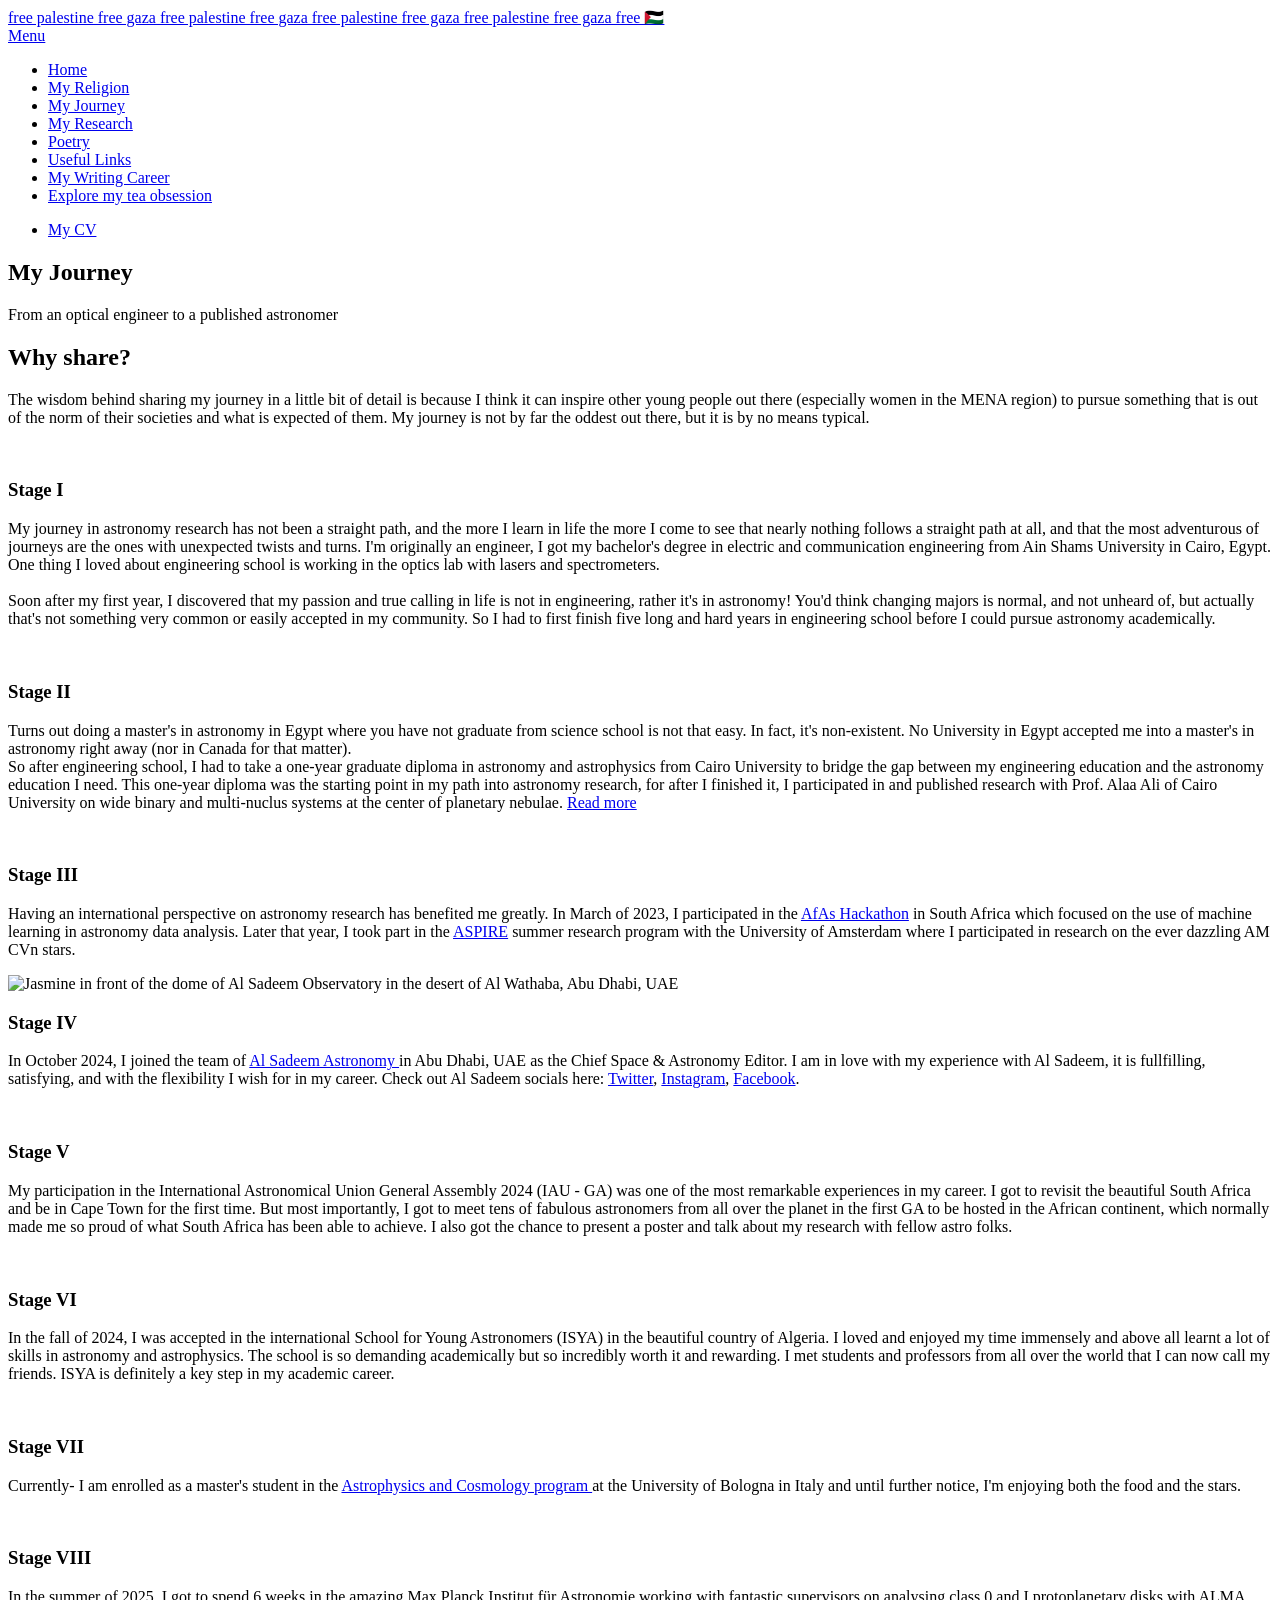
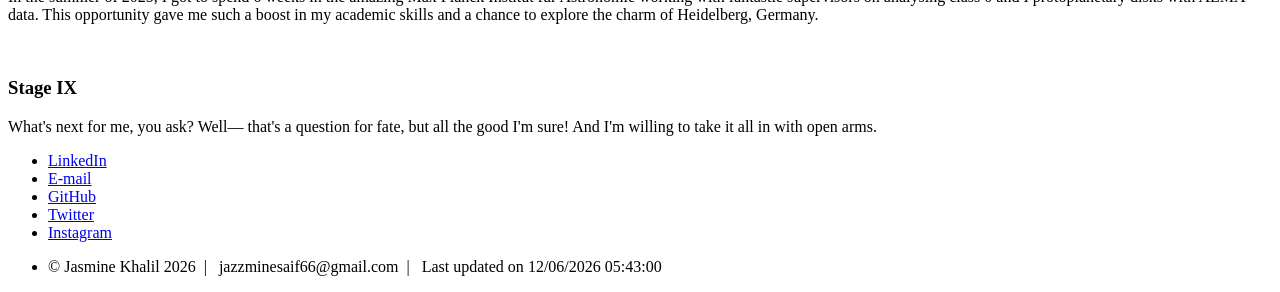
==== My Journey.html @ ddaff88d "changes after mpia + palestine strip" ====
<!DOCTYPE HTML>
<!--
	Forty by HTML5 UP
	html5up.net | @ajlkn
	Free for personal and commercial use under the CCA 3.0 license (html5up.net/license)
-->
<html>
	<head>
		<link rel="apple-touch-icon" sizes="180x180" href="/apple-touch-icon.png">
		<link rel="icon" type="image/png" sizes="32x32" href="/favicon-32x32.png">
		<link rel="icon" type="image/png" sizes="16x16" href="/favicon-16x16.png">
		<link rel="manifest" href="/site.webmanifest">
		<title>My Journey</title>
		<meta charset="utf-8" />
		<meta name="viewport" content="width=device-width, initial-scale=1, user-scalable=no" />
		<link rel="stylesheet" href="assets/css/main.css" />
		<noscript><link rel="stylesheet" href="assets/css/noscript.css" /></noscript>
	</head>
	<body class="is-preload" onload="myFunction()">

		<!-- Wrapper -->
			<div id="wrapper">

				<!-- Header -->
				<!-- Note: The "styleN" class below should match that of the banner element. -->
					<header id="header" class="alt style2">
						<!-- <a href="index.html" class="logo"><strong>Jasmine M. Khalil</strong></a> -->
						<a href="https://youtu.be/pXb-ZQtLdq4?si=iWpgbifwzlg6o0az" class="logo"> <palestine>free palestine 
							free gaza free palestine free gaza free palestine 
							free gaza free palestine free gaza free 🇵🇸</palestine> </a>
						<nav>
							<a href="#menu">Menu</a>
						</nav>
					</header>

				<!-- Menu -->
				<nav id="menu">
					<ul class="links">
						<li><a href="index.html" target="_blank">Home</a></li>
						<li><a href="My Religion.html">My Religion</a></li>
						<li><a href="My Journey.html">My Journey</a></li>
						<li><a href="My Research.html">My Research</a></li>
						<li><a href="Poetry.html">Poetry</a></li>
						<li><a href="Useful Links.html">Useful Links</a></li>
						<li><a href="My Writing Career.html">My Writing Career</a></li>
						<li><a href="https://www.instagram.com/jasminebrew_/#" target="_blank">Explore my tea obsession</a></li>
					</ul>
					<ul class="actions stacked">							
						<li><a href="Jasmine_Khalil_CV_sep25.pdf" class="button fit" target="_blank">My CV</a></li>
					</ul>
				</nav>

				<!-- Banner -->
				<!-- Note: The "styleN" class below should match that of the header element. -->
					<section id="banner" class="is-preload" style="background-image: url('images/lighttrail.jpg')">
						<div class="inner" >							

							<header class="major" >								
								<h1>My Journey</h1>								 
							
							<div class="content">
								<p>From an optical engineer to a published astronomer</p>							
							</div>
						</header>
						
						</div>
					</section>

				<!-- Main -->
					<div id="main">

						<!-- One -->
							<section id="one">
								<div class="inner">
									<header class="major">
										<h2>Why share?</h2>
									</header>
									<p>
										The wisdom behind sharing my journey in a little bit of detail is because I think it can 
										inspire other young people out there (especially women in the MENA region) to pursue 
										something that is out of the norm of their societies and what is expected of them. My 
										journey is not by far the oddest out there, but it is by no means typical.
										<!-- <p dir="rtl">
									الحكمة من وراء مشاركة قصتي هي انها تبعث الامل بالذات في نساء الوطن العربي للسعي وراء
									شغفهم وليس وراء التوقعات المجمعية ومايريده الاهل وتنص عليه التقاليد. قصتي ليست الاصعب ولا الاروع علي الاطلاق ولكنها بالطبع غير تقليدية. 
									</p> -->
									</p>
								</div>
							</section>

						<!-- Two -->
							<section id="two" class="spotlights">
								<section>
									  <a class="image"> 
										<img src="images/optics.jpeg" alt="" data-position="25% 25%" />
									</a>
									<div class="content">
										<div class="inner">
											<header class="major">
												<h3>Stage I</h3>
											</header>
											<p> 
												My journey in astronomy research has not been a straight path, 
										and the more I learn in life the more I come to see that nearly nothing 
										follows a straight path at all, and that the most adventurous of journeys are 
										the ones with unexpected twists and turns.   
										I'm originally an engineer, I got my bachelor's degree in electric and 
										communication engineering from  
										Ain Shams University in Cairo, Egypt. One thing I loved about engineering school
										is working in the optics lab with lasers and spectrometers. 
										<br> <br>
										Soon after my first year, I discovered that my passion and true 
										calling in life is not in engineering, rather it's in astronomy!
										You'd think changing majors is normal, and not unheard of, but actually 
										that's not something very common or easily accepted in my community.
										So I had to first finish five long and hard years in engineering school
										before I could pursue astronomy academically. 
											</p>
											<!--<ul class="actions">
												<li><a href="generic.html" class="button">Learn more</a></li>
											</ul> -->
										</div>
									</div>
								</section>

								<section>
									 <a class="image"> 
										<img src="images/bench.jpeg" alt="" data-position="25% 25%" />
									</a>
									<div class="content">
										<div class="inner">
											<header class="major">
												<h3>Stage II </h3>
											</header>
											<p> 
												Turns out doing a master's in astronomy in Egypt where you have 
												not graduate from science school is not that easy. In fact, it's 
												non-existent. No University in Egypt accepted me into a master's in astronomy right 
												away (nor in Canada for that matter). 
												<br>
												So after engineering school, I had to 
												take a one-year graduate diploma in astronomy and astrophysics from 
												Cairo University to bridge the gap between my engineering education and the astronomy 
												education I need. This one-year diploma was the starting point in my path 
												into astronomy research, for after I finished it, I participated in 
												and published research with Prof. Alaa Ali of Cairo University on 
												wide binary and multi-nuclus systems at the center of planetary nebulae. 
												<a href="My Research.html" target="_blank">Read more</a>
												<br> 												
											</p>
											
										</div>
									</div>
								</section>

								<section>
									  <a  class="image"> 
										<img src="images/afas.jpg" alt="" data-position="25% 25%" />
									</a>
									<div class="content">
										<div class="inner">
											<header class="major">
												<h3>Stage III</h3>
											</header>
											<p>
												Having an international perspective on astronomy research has benefited me greatly. 
												In March of 2023, I participated in the 
												<a href="https://www.africanastronomicalsociety.org/afas-dara-big-data-hackathon/" target="_blank">
													AfAs Hackathon</a>
												 
												 in South Africa which focused on the use of machine learning in astronomy data analysis. 
												 Later that year, I took part in the 
												 <a href="https://aspire.science.uva.nl/" target="_blank">ASPIRE</a>
												  summer research program with the 
												 University of Amsterdam where I participated in research on the ever dazzling AM CVn stars. 
												  
											</p>
											  
										</div>
									</div>
								</section>

								<section>
									  <a class="image"> 
										<img src="images/jasalsadeem.jpg" alt="Jasmine in front of the dome of Al Sadeem Observatory in the desert of Al Wathaba, Abu Dhabi, UAE" data-position="25% 25%" />
									</a>
									<div class="content">
										<div class="inner">
											<header class="major">
												<h3>Stage IV</h3>
											</header>
											<p>
												In October 2024, I joined the team of <a href="https://alsadeemastronomy.ae/our-team/" target="_blank">Al Sadeem Astronomy </a> 
												in Abu Dhabi, UAE as the Chief Space & Astronomy Editor. I am in love with my experience with Al Sadeem,
												it is fullfilling, satisfying, and with the flexibility I wish for in my career. Check out Al Sadeem socials here:
												<a href="https://twitter.com/AlSadeemAstro" target="_blank">Twitter</a>, 
												<a href="https://www.instagram.com/alsadeem.astronomy/?locale=ko-KR" target="_blank">Instagram</a>, 
												<a href="https://www.facebook.com/share/pPjmrjc1FErPFtiy/?mibextid=qi2Omg" target="_blank">Facebook</a>. 
											</p>
											  
										</div>
									</div>
								</section>

								<section>
									<a class="image"> 
									  <img src="images/IAUGA.jpg" alt="" data-position="25% 25%" />
								  </a>
								  <div class="content">
									  <div class="inner">
										  <header class="major">
											  <h3>Stage V</h3>
										  </header>
										  <p>
											  My participation in the International Astronomical Union General Assembly 2024 (IAU - GA)
											  was one of the most remarkable experiences in my career. I got to revisit the beautiful
											  South Africa and be in Cape Town for the first time. But most importantly, I got to meet
											  tens of fabulous astronomers from all over the planet in the first GA to be hosted 
											  in the African continent, which normally made me so proud of what South Africa has been able to achieve.
											  I also got the chance to present a poster and talk about my research with fellow astro folks.
										  </p>
											
									  </div>
								  </div>
							  </section>

							  <section>
								<a class="image"> 
								  <img src="images/ISYA.jpg" alt="" data-position="25% 25%" />
							  </a>
							  <div class="content">
								  <div class="inner">
									  <header class="major">
										  <h3>Stage VI </h3>
									  </header>
									  <p>
										In the fall of 2024, I was accepted in the international School for Young Astronomers (ISYA)
										in the beautiful country of Algeria. I loved and enjoyed my time immensely and above all learnt
										a lot of skills in astronomy and astrophysics. The school is so demanding academically but so 
										incredibly worth it and rewarding. I met students and professors from all over the world that I can now
										call my friends. ISYA is definitely a key step in my academic career.  
									</p>
										
								  </div>
							  </div>
						  </section>

						  <section>
							<a class="image"> 
							  <img src="images/INAF.jpg" alt="" data-position="25% 25%" />
						  </a>
						  <div class="content">
							  <div class="inner">
								  <header class="major">
									  <h3>Stage VII </h3>
								  </header>
								  <p>
									Currently- I am enrolled as a master's student in the 
									<a href="https://corsi.unibo.it/2cycle/Astrophysics/index.html" target="_blank">Astrophysics and Cosmology program </a>  at the 
									University of Bologna in Italy and until further notice, I'm enjoying both the food and the stars. 
								</p>
									
							  </div>
						  </div>
					  </section>

					  <section>
								<a class="image"> 
								  <img src="images/mpia.jpeg" alt="" data-position="25% 25%" />
							 	</a>
							  <div class="content">
								  <div class="inner">
									  <header class="major">
										  <h3>Stage VIII </h3>
									  </header>
									  <p>
										  In the summer of 2025, I got to spend 6 weeks in the amazing Max Planck Institut für 
										  Astronomie working with fantastic supervisors on analysing class 0 and I protoplanetary disks 
										  with ALMA data. This opportunity gave me such a boost in my academic skills and a chance to explore 
										  the charm of Heidelberg, Germany.

							
									  </p>
									  
								  </div>
							  </div>
						  </section>

								<section>
								<a class="image"> 
								  <img src="images/aspiring.jpeg" alt="" data-position="25% 25%" />
							 	</a>
							  <div class="content">
								  <div class="inner">
									  <header class="major">
										  <h3>Stage IX </h3>
									  </header>
									  <p>
										  What's next for me, you ask? Well— that's a question for fate, but all
										  the good I'm sure! And I'm willing to take it all in with open arms.
									  </p>
									  
								  </div>
							  </div>
						  </section>


							</section>

							

						<!-- Three -->
							<!-- <section id="three">
								<div class="inner">
									<header class="major">
										<h2>Massa libero</h2>
									</header>
									<p>Nullam et orci eu lorem consequat tincidunt vivamus et sagittis libero. Mauris aliquet magna magna sed nunc rhoncus pharetra. Pellentesque condimentum sem. In efficitur ligula tate urna. Maecenas laoreet massa vel lacinia pellentesque lorem ipsum dolor. Nullam et orci eu lorem consequat tincidunt. Vivamus et sagittis libero. Mauris aliquet magna magna sed nunc rhoncus amet pharetra et feugiat tempus.</p>
									<ul class="actions">
										<li><a href="generic.html" class="button next">Get Started</a></li>
									</ul>
								</div>
							</section> -->

					</div>

				 
				<!-- Footer -->
				<footer id="footer">
					<div class="inner">
						<ul class="icons">
							<li><a href="https://www.linkedin.com/in/jasmine-saif-astronoywriter910/" class="icon brands alt fa-linkedin-in" target="_blank"><span class="label">LinkedIn</span></a></li>
							<li><a href="mailto:jazzminesaif66@gmail.com" class="icon solid alt fa-envelope" target="_blank"><span class="label">E-mail</span></a></li>
							<li><a href="https://github.com/jasminekhal" class="icon brands alt fa-github" target="_blank"><span class="label">GitHub</span></a></li>
							<li><a href="https://twitter.com/AstroJasmine_" class="icon brands alt fa-twitter" target="_blank"><span class="label">Twitter</span></a></li>
							<li><a href="https://www.instagram.com/jasminebrew_/#" class="icon brands alt fa-instagram" target="_blank"><span class="label">Instagram</span></a></li>																
						</ul>
						<ul class="copyright">
							<li>&copy; Jasmine Khalil <script>document.write(new Date().getFullYear())</script> &nbsp;| &nbsp; jazzminesaif66@gmail.com 
								&nbsp;| &nbsp; Last updated on <span id="demo"></span>
							</li> 
						</ul>
					</div>
				</footer>

			</div>
			

		<!-- Scripts -->
		<script>
			function myFunction() {
			  var x = document.lastModified;
			  document.getElementById("demo").innerHTML = x;
			}
		  </script>
			<script src="assets/js/jquery.min.js"></script>
			<script src="assets/js/jquery.scrolly.min.js"></script>
			<script src="assets/js/jquery.scrollex.min.js"></script>
			<script src="assets/js/browser.min.js"></script>
			<script src="assets/js/breakpoints.min.js"></script>
			<script src="assets/js/util.js"></script>
			<script src="assets/js/main.js"></script>

	</body>
</html>
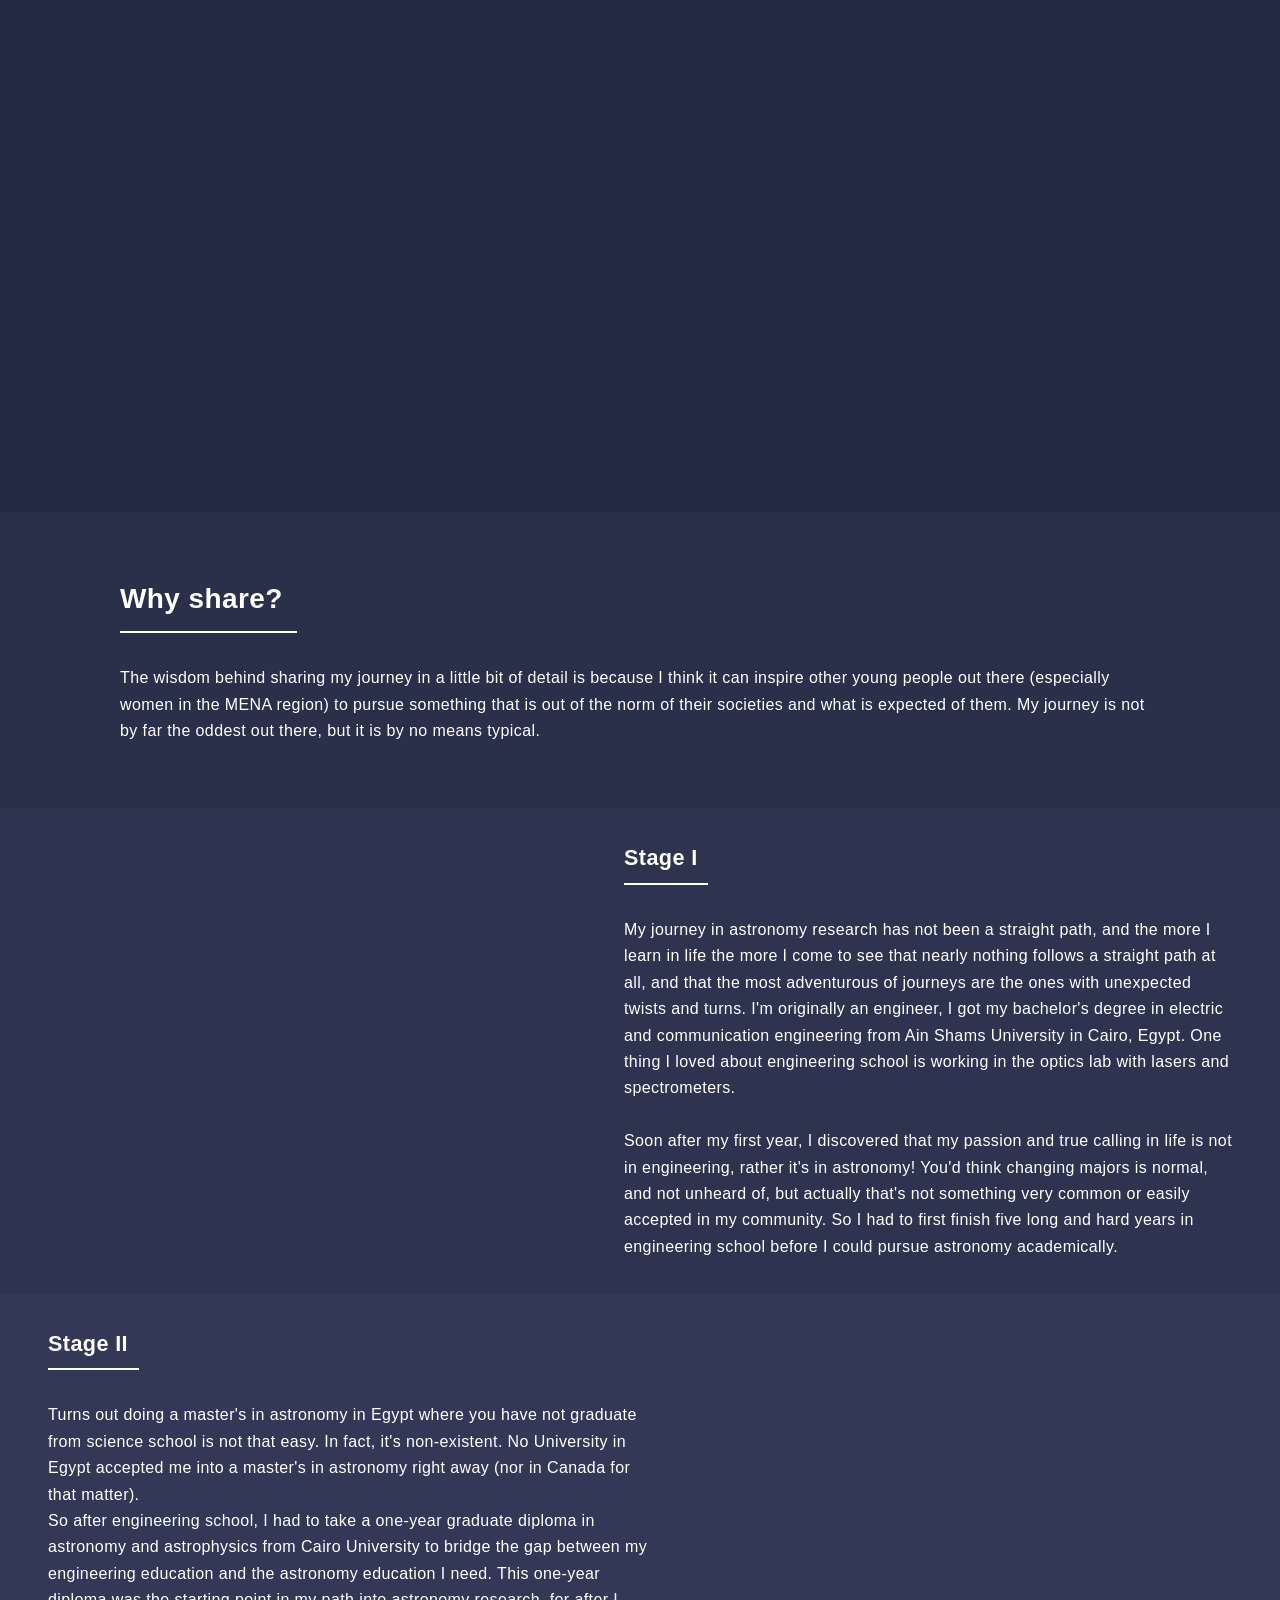
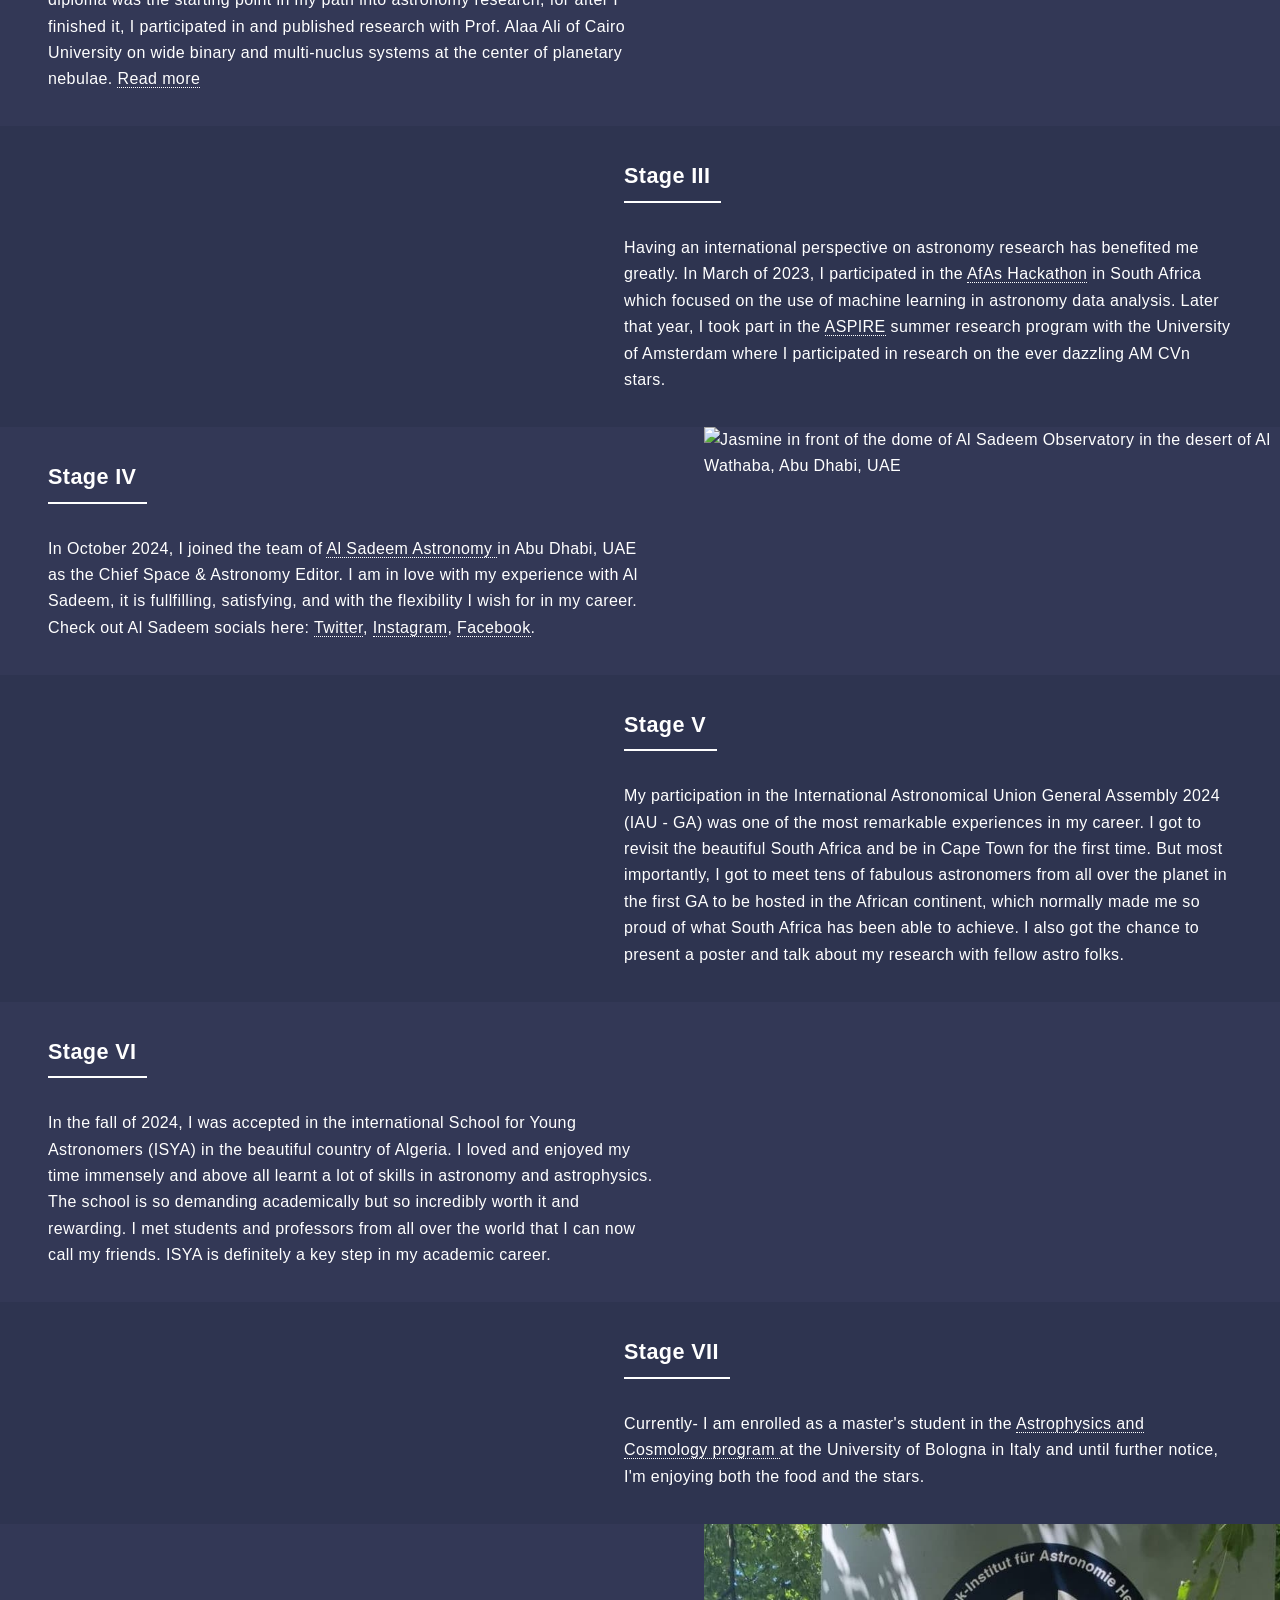
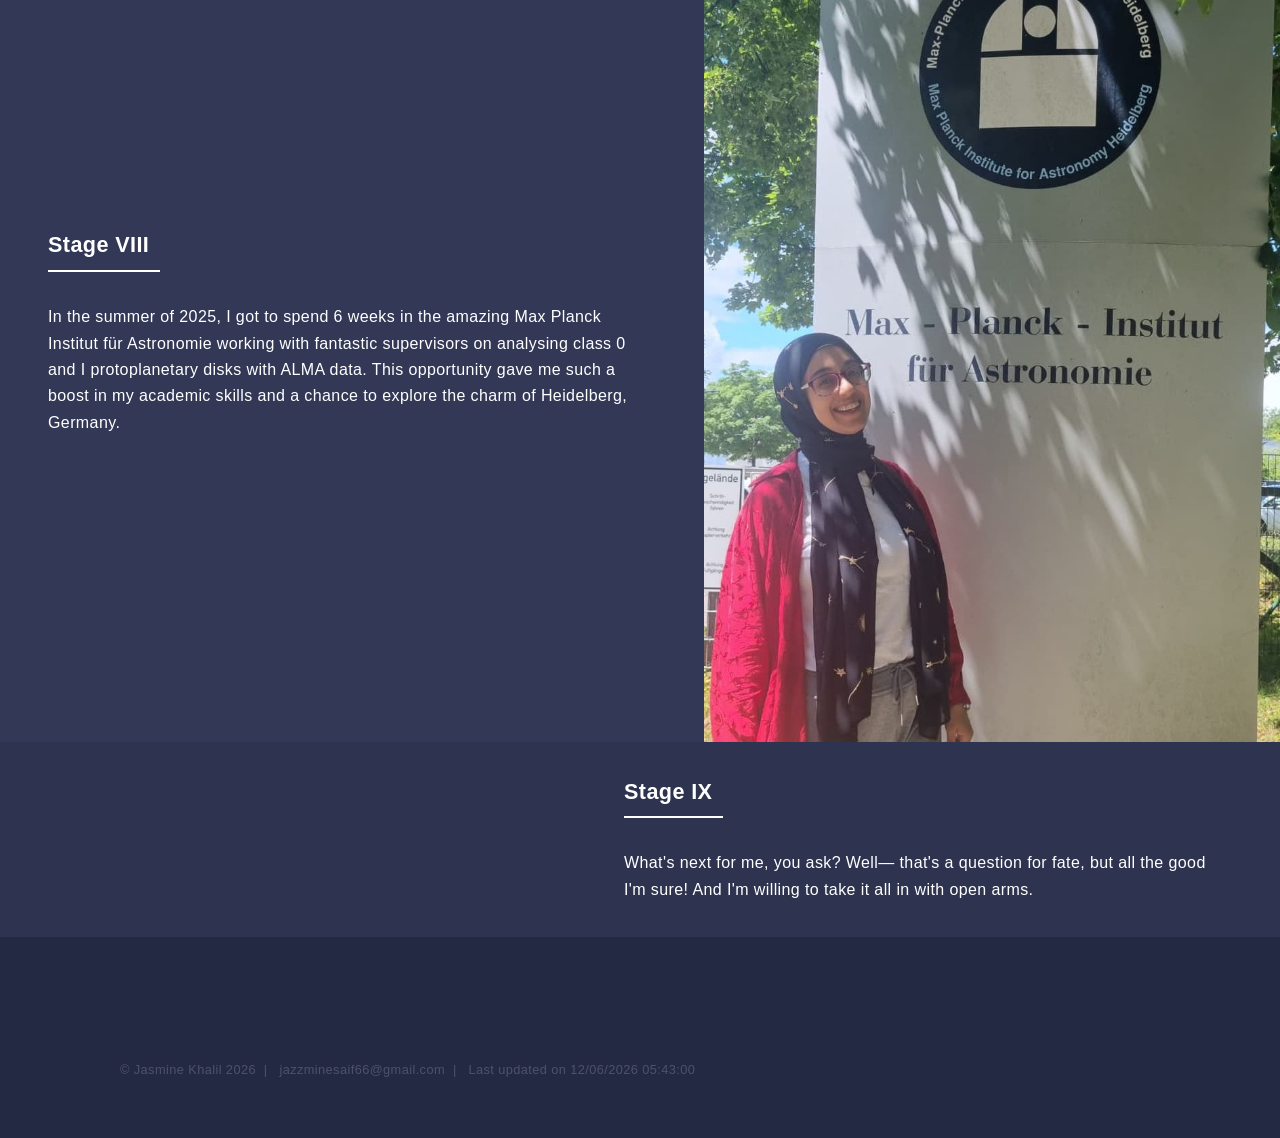
==== commit a47231c2: "Add files via upload updated cv and updated describtion for mpia opportunity + added a4p + removed s" ====
--- a/My Journey.html
+++ b/My Journey.html
@@ -46,7 +46,7 @@
 						<li><a href="https://www.instagram.com/jasminebrew_/#" target="_blank">Explore my tea obsession</a></li>
 					</ul>
 					<ul class="actions stacked">							
-						<li><a href="Jasmine_Khalil_CV_sep25.pdf" class="button fit" target="_blank">My CV</a></li>
+						<li><a href="Jasmine_Khalil_CV_june25.pdf" class="button fit" target="_blank">My CV</a></li>
 					</ul>
 				</nav>
 
--- a/assets/css/main.css
+++ b/assets/css/main.css
@@ -0,0 +1,3969 @@
+@import url(fontawesome-all.min.css);
+@import url("https://fonts.googleapis.com/css?family=Source+Sans+Pro:300,300italic,600,600italic");
+
+/*
+	Forty by HTML5 UP
+	html5up.net | @ajlkn
+	Free for personal and commercial use under the CCA 3.0 license (html5up.net/license)
+*/
+
+html, body, div, span, applet, object,
+iframe, h1, h2, h3, h4, h5, h6, p, blockquote,
+pre, a, abbr, acronym, address, big, cite,
+code, del, dfn, em, img, ins, kbd, q, s, samp,
+small, strike, strong, sub, sup, tt, var, b,
+u, i, center, dl, dt, dd, ol, ul, li, fieldset,
+form, label, legend, table, caption, tbody,
+tfoot, thead, tr, th, td, article, aside,
+canvas, details, embed, figure, figcaption,
+footer, header, hgroup, menu, nav, output, ruby,
+section, summary, time, mark, audio, video {
+	margin: 0;
+	padding: 0;
+	border: 0;
+	font-size: 100%;
+	font: inherit;
+	vertical-align: baseline;}
+
+article, aside, details, figcaption, figure,
+footer, header, hgroup, menu, nav, section {
+	display: block;}
+
+body {
+	line-height: 1;
+}
+
+ol, ul {
+	list-style: none;
+}
+
+blockquote, q {
+	quotes: none;
+}
+
+	blockquote:before, blockquote:after, q:before, q:after {
+		content: '';
+		content: none;
+	}
+
+table {
+	border-collapse: collapse;
+	border-spacing: 0;
+}
+
+body {
+	-webkit-text-size-adjust: none;
+}
+
+mark {
+	background-color: transparent;
+	color: inherit;
+}
+
+input::-moz-focus-inner {
+	border: 0;
+	padding: 0;
+}
+
+input, select, textarea {
+	-moz-appearance: none;
+	-webkit-appearance: none;
+	-ms-appearance: none;
+	appearance: none;
+}
+
+/* Basic */
+
+	@-ms-viewport {
+		width: device-width;
+	}
+
+	body {
+		-ms-overflow-style: scrollbar;
+	}
+
+	@media screen and (max-width: 480px) {
+
+		html, body {
+			min-width: 320px;
+		}
+
+	}
+
+	html {
+		box-sizing: border-box;
+	}
+
+	*, *:before, *:after {
+		box-sizing: inherit;
+	}
+
+	body {
+		background: #242943;
+	}
+
+		body.is-preload *, body.is-preload *:before, body.is-preload *:after {
+			-moz-animation: none !important;
+			-webkit-animation: none !important;
+			-ms-animation: none !important;
+			animation: none !important;
+			-moz-transition: none !important;
+			-webkit-transition: none !important;
+			-ms-transition: none !important;
+			transition: none !important;
+		}
+
+/* Type */
+
+	body, input, select, textarea {
+		color: #ffffff;
+		font-family: "Source Sans Pro", Helvetica, sans-serif;
+		font-size: 17pt;
+		font-weight: 300;
+		letter-spacing: 0.025em;
+		line-height: 1.65;
+	}
+
+		@media screen and (max-width: 1680px) {
+
+			body, input, select, textarea {
+				font-size: 14pt;
+			}
+
+		}
+
+		@media screen and (max-width: 1280px) {
+
+			body, input, select, textarea {
+				font-size: 12pt;
+			}
+
+		}
+
+		@media screen and (max-width: 360px) {
+
+			body, input, select, textarea {
+				font-size: 11pt;
+			}
+
+		}
+
+	a {
+		-moz-transition: color 0.2s ease-in-out, border-bottom-color 0.2s ease-in-out;
+		-webkit-transition: color 0.2s ease-in-out, border-bottom-color 0.2s ease-in-out;
+		-ms-transition: color 0.2s ease-in-out, border-bottom-color 0.2s ease-in-out;
+		transition: color 0.2s ease-in-out, border-bottom-color 0.2s ease-in-out;
+		border-bottom: dotted 1px;
+		color: inherit;
+		text-decoration: none;
+	}
+
+		a:hover {
+			border-bottom-color: transparent;
+			color: #9bf1ff !important;
+		}
+
+		a:active {
+			color: #53e3fb !important;
+		}
+
+	strong, b {
+		color: #ffffff;
+		font-weight: 600;
+	}
+
+	em, i {
+		font-style: italic;
+	}
+
+	p {
+		margin: 0 0 2em 0;
+	}
+
+	h1, h2, h3, h4, h5, h6 {
+		color: #ffffff;
+		font-weight: 600;
+		line-height: 1.65;
+		margin: 0 0 1em 0;
+	}
+
+		h1 a, h2 a, h3 a, h4 a, h5 a, h6 a {
+			color: inherit;
+			border-bottom: 0;
+		}
+
+	h1 {
+		font-size: 2.5em;
+	}
+
+	h2 {
+		font-size: 1.75em;
+	}
+
+	h3 {
+		font-size: 1.35em;
+	}
+
+	h4 {
+		font-size: 1.1em;
+	}
+
+	h5 {
+		font-size: 0.9em;
+	}
+
+	h6 {
+		font-size: 0.7em;
+	}
+
+	@media screen and (max-width: 736px) {
+
+		h1 {
+			font-size: 2em;
+		}
+
+		h2 {
+			font-size: 1.5em;
+		}
+
+		h3 {
+			font-size: 1.25em;
+		}
+
+	}
+
+	sub {
+		font-size: 0.8em;
+		position: relative;
+		top: 0.5em;
+	}
+
+	sup {
+		font-size: 0.8em;
+		position: relative;
+		top: -0.5em;
+	}
+
+	blockquote {
+		border-left: solid 4px rgba(212, 212, 255, 0.1);
+		font-style: italic;
+		margin: 0 0 2em 0;
+		padding: 0.5em 0 0.5em 2em;
+	}
+
+	code {
+		background: rgba(212, 212, 255, 0.035);
+		font-family: "Courier New", monospace;
+		font-size: 0.9em;
+		margin: 0 0.25em;
+		padding: 0.25em 0.65em;
+	}
+
+	pre {
+		-webkit-overflow-scrolling: touch;
+		font-family: "Courier New", monospace;
+		font-size: 0.9em;
+		margin: 0 0 2em 0;
+	}
+
+		pre code {
+			display: block;
+			line-height: 1.75;
+			padding: 1em 1.5em;
+			overflow-x: auto;
+		}
+
+	hr {
+		border: 0;
+		border-bottom: solid 1px rgba(212, 212, 255, 0.1);
+		margin: 2em 0;
+	}
+
+		hr.major {
+			margin: 3em 0;
+		}
+
+	.align-left {
+		text-align: left;
+	}
+
+	.align-center {
+		text-align: center;
+	}
+
+	.align-right {
+		text-align: right;
+	}
+
+/* Row */
+
+	.row {
+		display: flex;
+		flex-wrap: wrap;
+		box-sizing: border-box;
+		align-items: stretch;
+	}
+
+		.row > * {
+			box-sizing: border-box;
+		}
+
+		.row.gtr-uniform > * > :last-child {
+			margin-bottom: 0;
+		}
+
+		.row.aln-left {
+			justify-content: flex-start;
+		}
+
+		.row.aln-center {
+			justify-content: center;
+		}
+
+		.row.aln-right {
+			justify-content: flex-end;
+		}
+
+		.row.aln-top {
+			align-items: flex-start;
+		}
+
+		.row.aln-middle {
+			align-items: center;
+		}
+
+		.row.aln-bottom {
+			align-items: flex-end;
+		}
+
+		.row > .imp {
+			order: -1;
+		}
+
+		.row > .col-1 {
+			width: 8.33333%;
+		}
+
+		.row > .off-1 {
+			margin-left: 8.33333%;
+		}
+
+		.row > .col-2 {
+			width: 16.66667%;
+		}
+
+		.row > .off-2 {
+			margin-left: 16.66667%;
+		}
+
+		.row > .col-3 {
+			width: 25%;
+		}
+
+		.row > .off-3 {
+			margin-left: 25%;
+		}
+
+		.row > .col-4 {
+			width: 33.33333%;
+		}
+
+		.row > .off-4 {
+			margin-left: 33.33333%;
+		}
+
+		.row > .col-5 {
+			width: 41.66667%;
+		}
+
+		.row > .off-5 {
+			margin-left: 41.66667%;
+		}
+
+		.row > .col-6 {
+			width: 50%;
+		}
+
+		.row > .off-6 {
+			margin-left: 50%;
+		}
+
+		.row > .col-7 {
+			width: 58.33333%;
+		}
+
+		.row > .off-7 {
+			margin-left: 58.33333%;
+		}
+
+		.row > .col-8 {
+			width: 66.66667%;
+		}
+
+		.row > .off-8 {
+			margin-left: 66.66667%;
+		}
+
+		.row > .col-9 {
+			width: 75%;
+		}
+
+		.row > .off-9 {
+			margin-left: 75%;
+		}
+
+		.row > .col-10 {
+			width: 83.33333%;
+		}
+
+		.row > .off-10 {
+			margin-left: 83.33333%;
+		}
+
+		.row > .col-11 {
+			width: 91.66667%;
+		}
+
+		.row > .off-11 {
+			margin-left: 91.66667%;
+		}
+
+		.row > .col-12 {
+			width: 100%;
+		}
+
+		.row > .off-12 {
+			margin-left: 100%;
+		}
+
+		.row.gtr-0 {
+			margin-top: 0;
+			margin-left: 0em;
+		}
+
+			.row.gtr-0 > * {
+				padding: 0 0 0 0em;
+			}
+
+			.row.gtr-0.gtr-uniform {
+				margin-top: 0em;
+			}
+
+				.row.gtr-0.gtr-uniform > * {
+					padding-top: 0em;
+				}
+
+		.row.gtr-25 {
+			margin-top: 0;
+			margin-left: -0.5em;
+		}
+
+			.row.gtr-25 > * {
+				padding: 0 0 0 0.5em;
+			}
+
+			.row.gtr-25.gtr-uniform {
+				margin-top: -0.5em;
+			}
+
+				.row.gtr-25.gtr-uniform > * {
+					padding-top: 0.5em;
+				}
+
+		.row.gtr-50 {
+			margin-top: 0;
+			margin-left: -1em;
+		}
+
+			.row.gtr-50 > * {
+				padding: 0 0 0 1em;
+			}
+
+			.row.gtr-50.gtr-uniform {
+				margin-top: -1em;
+			}
+
+				.row.gtr-50.gtr-uniform > * {
+					padding-top: 1em;
+				}
+
+		.row {
+			margin-top: 0;
+			margin-left: -2em;
+		}
+
+			.row > * {
+				padding: 0 0 0 2em;
+			}
+
+			.row.gtr-uniform {
+				margin-top: -2em;
+			}
+
+				.row.gtr-uniform > * {
+					padding-top: 2em;
+				}
+
+		.row.gtr-150 {
+			margin-top: 0;
+			margin-left: -3em;
+		}
+
+			.row.gtr-150 > * {
+				padding: 0 0 0 3em;
+			}
+
+			.row.gtr-150.gtr-uniform {
+				margin-top: -3em;
+			}
+
+				.row.gtr-150.gtr-uniform > * {
+					padding-top: 3em;
+				}
+
+		.row.gtr-200 {
+			margin-top: 0;
+			margin-left: -4em;
+		}
+
+			.row.gtr-200 > * {
+				padding: 0 0 0 4em;
+			}
+
+			.row.gtr-200.gtr-uniform {
+				margin-top: -4em;
+			}
+
+				.row.gtr-200.gtr-uniform > * {
+					padding-top: 4em;
+				}
+
+		@media screen and (max-width: 1680px) {
+
+			.row {
+				display: flex;
+				flex-wrap: wrap;
+				box-sizing: border-box;
+				align-items: stretch;
+			}
+
+				.row > * {
+					box-sizing: border-box;
+				}
+
+				.row.gtr-uniform > * > :last-child {
+					margin-bottom: 0;
+				}
+
+				.row.aln-left {
+					justify-content: flex-start;
+				}
+
+				.row.aln-center {
+					justify-content: center;
+				}
+
+				.row.aln-right {
+					justify-content: flex-end;
+				}
+
+				.row.aln-top {
+					align-items: flex-start;
+				}
+
+				.row.aln-middle {
+					align-items: center;
+				}
+
+				.row.aln-bottom {
+					align-items: flex-end;
+				}
+
+				.row > .imp-xlarge {
+					order: -1;
+				}
+
+				.row > .col-1-xlarge {
+					width: 8.33333%;
+				}
+
+				.row > .off-1-xlarge {
+					margin-left: 8.33333%;
+				}
+
+				.row > .col-2-xlarge {
+					width: 16.66667%;
+				}
+
+				.row > .off-2-xlarge {
+					margin-left: 16.66667%;
+				}
+
+				.row > .col-3-xlarge {
+					width: 25%;
+				}
+
+				.row > .off-3-xlarge {
+					margin-left: 25%;
+				}
+
+				.row > .col-4-xlarge {
+					width: 33.33333%;
+				}
+
+				.row > .off-4-xlarge {
+					margin-left: 33.33333%;
+				}
+
+				.row > .col-5-xlarge {
+					width: 41.66667%;
+				}
+
+				.row > .off-5-xlarge {
+					margin-left: 41.66667%;
+				}
+
+				.row > .col-6-xlarge {
+					width: 50%;
+				}
+
+				.row > .off-6-xlarge {
+					margin-left: 50%;
+				}
+
+				.row > .col-7-xlarge {
+					width: 58.33333%;
+				}
+
+				.row > .off-7-xlarge {
+					margin-left: 58.33333%;
+				}
+
+				.row > .col-8-xlarge {
+					width: 66.66667%;
+				}
+
+				.row > .off-8-xlarge {
+					margin-left: 66.66667%;
+				}
+
+				.row > .col-9-xlarge {
+					width: 75%;
+				}
+
+				.row > .off-9-xlarge {
+					margin-left: 75%;
+				}
+
+				.row > .col-10-xlarge {
+					width: 83.33333%;
+				}
+
+				.row > .off-10-xlarge {
+					margin-left: 83.33333%;
+				}
+
+				.row > .col-11-xlarge {
+					width: 91.66667%;
+				}
+
+				.row > .off-11-xlarge {
+					margin-left: 91.66667%;
+				}
+
+				.row > .col-12-xlarge {
+					width: 100%;
+				}
+
+				.row > .off-12-xlarge {
+					margin-left: 100%;
+				}
+
+				.row.gtr-0 {
+					margin-top: 0;
+					margin-left: 0em;
+				}
+
+					.row.gtr-0 > * {
+						padding: 0 0 0 0em;
+					}
+
+					.row.gtr-0.gtr-uniform {
+						margin-top: 0em;
+					}
+
+						.row.gtr-0.gtr-uniform > * {
+							padding-top: 0em;
+						}
+
+				.row.gtr-25 {
+					margin-top: 0;
+					margin-left: -0.5em;
+				}
+
+					.row.gtr-25 > * {
+						padding: 0 0 0 0.5em;
+					}
+
+					.row.gtr-25.gtr-uniform {
+						margin-top: -0.5em;
+					}
+
+						.row.gtr-25.gtr-uniform > * {
+							padding-top: 0.5em;
+						}
+
+				.row.gtr-50 {
+					margin-top: 0;
+					margin-left: -1em;
+				}
+
+					.row.gtr-50 > * {
+						padding: 0 0 0 1em;
+					}
+
+					.row.gtr-50.gtr-uniform {
+						margin-top: -1em;
+					}
+
+						.row.gtr-50.gtr-uniform > * {
+							padding-top: 1em;
+						}
+
+				.row {
+					margin-top: 0;
+					margin-left: -2em;
+				}
+
+					.row > * {
+						padding: 0 0 0 2em;
+					}
+
+					.row.gtr-uniform {
+						margin-top: -2em;
+					}
+
+						.row.gtr-uniform > * {
+							padding-top: 2em;
+						}
+
+				.row.gtr-150 {
+					margin-top: 0;
+					margin-left: -3em;
+				}
+
+					.row.gtr-150 > * {
+						padding: 0 0 0 3em;
+					}
+
+					.row.gtr-150.gtr-uniform {
+						margin-top: -3em;
+					}
+
+						.row.gtr-150.gtr-uniform > * {
+							padding-top: 3em;
+						}
+
+				.row.gtr-200 {
+					margin-top: 0;
+					margin-left: -4em;
+				}
+
+					.row.gtr-200 > * {
+						padding: 0 0 0 4em;
+					}
+
+					.row.gtr-200.gtr-uniform {
+						margin-top: -4em;
+					}
+
+						.row.gtr-200.gtr-uniform > * {
+							padding-top: 4em;
+						}
+
+		}
+
+		@media screen and (max-width: 1280px) {
+
+			.row {
+				display: flex;
+				flex-wrap: wrap;
+				box-sizing: border-box;
+				align-items: stretch;
+			}
+
+				.row > * {
+					box-sizing: border-box;
+				}
+
+				.row.gtr-uniform > * > :last-child {
+					margin-bottom: 0;
+				}
+
+				.row.aln-left {
+					justify-content: flex-start;
+				}
+
+				.row.aln-center {
+					justify-content: center;
+				}
+
+				.row.aln-right {
+					justify-content: flex-end;
+				}
+
+				.row.aln-top {
+					align-items: flex-start;
+				}
+
+				.row.aln-middle {
+					align-items: center;
+				}
+
+				.row.aln-bottom {
+					align-items: flex-end;
+				}
+
+				.row > .imp-large {
+					order: -1;
+				}
+
+				.row > .col-1-large {
+					width: 8.33333%;
+				}
+
+				.row > .off-1-large {
+					margin-left: 8.33333%;
+				}
+
+				.row > .col-2-large {
+					width: 16.66667%;
+				}
+
+				.row > .off-2-large {
+					margin-left: 16.66667%;
+				}
+
+				.row > .col-3-large {
+					width: 25%;
+				}
+
+				.row > .off-3-large {
+					margin-left: 25%;
+				}
+
+				.row > .col-4-large {
+					width: 33.33333%;
+				}
+
+				.row > .off-4-large {
+					margin-left: 33.33333%;
+				}
+
+				.row > .col-5-large {
+					width: 41.66667%;
+				}
+
+				.row > .off-5-large {
+					margin-left: 41.66667%;
+				}
+
+				.row > .col-6-large {
+					width: 50%;
+				}
+
+				.row > .off-6-large {
+					margin-left: 50%;
+				}
+
+				.row > .col-7-large {
+					width: 58.33333%;
+				}
+
+				.row > .off-7-large {
+					margin-left: 58.33333%;
+				}
+
+				.row > .col-8-large {
+					width: 66.66667%;
+				}
+
+				.row > .off-8-large {
+					margin-left: 66.66667%;
+				}
+
+				.row > .col-9-large {
+					width: 75%;
+				}
+
+				.row > .off-9-large {
+					margin-left: 75%;
+				}
+
+				.row > .col-10-large {
+					width: 83.33333%;
+				}
+
+				.row > .off-10-large {
+					margin-left: 83.33333%;
+				}
+
+				.row > .col-11-large {
+					width: 91.66667%;
+				}
+
+				.row > .off-11-large {
+					margin-left: 91.66667%;
+				}
+
+				.row > .col-12-large {
+					width: 100%;
+				}
+
+				.row > .off-12-large {
+					margin-left: 100%;
+				}
+
+				.row.gtr-0 {
+					margin-top: 0;
+					margin-left: 0em;
+				}
+
+					.row.gtr-0 > * {
+						padding: 0 0 0 0em;
+					}
+
+					.row.gtr-0.gtr-uniform {
+						margin-top: 0em;
+					}
+
+						.row.gtr-0.gtr-uniform > * {
+							padding-top: 0em;
+						}
+
+				.row.gtr-25 {
+					margin-top: 0;
+					margin-left: -0.375em;
+				}
+
+					.row.gtr-25 > * {
+						padding: 0 0 0 0.375em;
+					}
+
+					.row.gtr-25.gtr-uniform {
+						margin-top: -0.375em;
+					}
+
+						.row.gtr-25.gtr-uniform > * {
+							padding-top: 0.375em;
+						}
+
+				.row.gtr-50 {
+					margin-top: 0;
+					margin-left: -0.75em;
+				}
+
+					.row.gtr-50 > * {
+						padding: 0 0 0 0.75em;
+					}
+
+					.row.gtr-50.gtr-uniform {
+						margin-top: -0.75em;
+					}
+
+						.row.gtr-50.gtr-uniform > * {
+							padding-top: 0.75em;
+						}
+
+				.row {
+					margin-top: 0;
+					margin-left: -1.5em;
+				}
+
+					.row > * {
+						padding: 0 0 0 1.5em;
+					}
+
+					.row.gtr-uniform {
+						margin-top: -1.5em;
+					}
+
+						.row.gtr-uniform > * {
+							padding-top: 1.5em;
+						}
+
+				.row.gtr-150 {
+					margin-top: 0;
+					margin-left: -2.25em;
+				}
+
+					.row.gtr-150 > * {
+						padding: 0 0 0 2.25em;
+					}
+
+					.row.gtr-150.gtr-uniform {
+						margin-top: -2.25em;
+					}
+
+						.row.gtr-150.gtr-uniform > * {
+							padding-top: 2.25em;
+						}
+
+				.row.gtr-200 {
+					margin-top: 0;
+					margin-left: -3em;
+				}
+
+					.row.gtr-200 > * {
+						padding: 0 0 0 3em;
+					}
+
+					.row.gtr-200.gtr-uniform {
+						margin-top: -3em;
+					}
+
+						.row.gtr-200.gtr-uniform > * {
+							padding-top: 3em;
+						}
+
+		}
+
+		@media screen and (max-width: 980px) {
+
+			.row {
+				display: flex;
+				flex-wrap: wrap;
+				box-sizing: border-box;
+				align-items: stretch;
+			}
+
+				.row > * {
+					box-sizing: border-box;
+				}
+
+				.row.gtr-uniform > * > :last-child {
+					margin-bottom: 0;
+				}
+
+				.row.aln-left {
+					justify-content: flex-start;
+				}
+
+				.row.aln-center {
+					justify-content: center;
+				}
+
+				.row.aln-right {
+					justify-content: flex-end;
+				}
+
+				.row.aln-top {
+					align-items: flex-start;
+				}
+
+				.row.aln-middle {
+					align-items: center;
+				}
+
+				.row.aln-bottom {
+					align-items: flex-end;
+				}
+
+				.row > .imp-medium {
+					order: -1;
+				}
+
+				.row > .col-1-medium {
+					width: 8.33333%;
+				}
+
+				.row > .off-1-medium {
+					margin-left: 8.33333%;
+				}
+
+				.row > .col-2-medium {
+					width: 16.66667%;
+				}
+
+				.row > .off-2-medium {
+					margin-left: 16.66667%;
+				}
+
+				.row > .col-3-medium {
+					width: 25%;
+				}
+
+				.row > .off-3-medium {
+					margin-left: 25%;
+				}
+
+				.row > .col-4-medium {
+					width: 33.33333%;
+				}
+
+				.row > .off-4-medium {
+					margin-left: 33.33333%;
+				}
+
+				.row > .col-5-medium {
+					width: 41.66667%;
+				}
+
+				.row > .off-5-medium {
+					margin-left: 41.66667%;
+				}
+
+				.row > .col-6-medium {
+					width: 50%;
+				}
+
+				.row > .off-6-medium {
+					margin-left: 50%;
+				}
+
+				.row > .col-7-medium {
+					width: 58.33333%;
+				}
+
+				.row > .off-7-medium {
+					margin-left: 58.33333%;
+				}
+
+				.row > .col-8-medium {
+					width: 66.66667%;
+				}
+
+				.row > .off-8-medium {
+					margin-left: 66.66667%;
+				}
+
+				.row > .col-9-medium {
+					width: 75%;
+				}
+
+				.row > .off-9-medium {
+					margin-left: 75%;
+				}
+
+				.row > .col-10-medium {
+					width: 83.33333%;
+				}
+
+				.row > .off-10-medium {
+					margin-left: 83.33333%;
+				}
+
+				.row > .col-11-medium {
+					width: 91.66667%;
+				}
+
+				.row > .off-11-medium {
+					margin-left: 91.66667%;
+				}
+
+				.row > .col-12-medium {
+					width: 100%;
+				}
+
+				.row > .off-12-medium {
+					margin-left: 100%;
+				}
+
+				.row.gtr-0 {
+					margin-top: 0;
+					margin-left: 0em;
+				}
+
+					.row.gtr-0 > * {
+						padding: 0 0 0 0em;
+					}
+
+					.row.gtr-0.gtr-uniform {
+						margin-top: 0em;
+					}
+
+						.row.gtr-0.gtr-uniform > * {
+							padding-top: 0em;
+						}
+
+				.row.gtr-25 {
+					margin-top: 0;
+					margin-left: -0.375em;
+				}
+
+					.row.gtr-25 > * {
+						padding: 0 0 0 0.375em;
+					}
+
+					.row.gtr-25.gtr-uniform {
+						margin-top: -0.375em;
+					}
+
+						.row.gtr-25.gtr-uniform > * {
+							padding-top: 0.375em;
+						}
+
+				.row.gtr-50 {
+					margin-top: 0;
+					margin-left: -0.75em;
+				}
+
+					.row.gtr-50 > * {
+						padding: 0 0 0 0.75em;
+					}
+
+					.row.gtr-50.gtr-uniform {
+						margin-top: -0.75em;
+					}
+
+						.row.gtr-50.gtr-uniform > * {
+							padding-top: 0.75em;
+						}
+
+				.row {
+					margin-top: 0;
+					margin-left: -1.5em;
+				}
+
+					.row > * {
+						padding: 0 0 0 1.5em;
+					}
+
+					.row.gtr-uniform {
+						margin-top: -1.5em;
+					}
+
+						.row.gtr-uniform > * {
+							padding-top: 1.5em;
+						}
+
+				.row.gtr-150 {
+					margin-top: 0;
+					margin-left: -2.25em;
+				}
+
+					.row.gtr-150 > * {
+						padding: 0 0 0 2.25em;
+					}
+
+					.row.gtr-150.gtr-uniform {
+						margin-top: -2.25em;
+					}
+
+						.row.gtr-150.gtr-uniform > * {
+							padding-top: 2.25em;
+						}
+
+				.row.gtr-200 {
+					margin-top: 0;
+					margin-left: -3em;
+				}
+
+					.row.gtr-200 > * {
+						padding: 0 0 0 3em;
+					}
+
+					.row.gtr-200.gtr-uniform {
+						margin-top: -3em;
+					}
+
+						.row.gtr-200.gtr-uniform > * {
+							padding-top: 3em;
+						}
+
+		}
+
+		@media screen and (max-width: 736px) {
+
+			.row {
+				display: flex;
+				flex-wrap: wrap;
+				box-sizing: border-box;
+				align-items: stretch;
+			}
+
+				.row > * {
+					box-sizing: border-box;
+				}
+
+				.row.gtr-uniform > * > :last-child {
+					margin-bottom: 0;
+				}
+
+				.row.aln-left {
+					justify-content: flex-start;
+				}
+
+				.row.aln-center {
+					justify-content: center;
+				}
+
+				.row.aln-right {
+					justify-content: flex-end;
+				}
+
+				.row.aln-top {
+					align-items: flex-start;
+				}
+
+				.row.aln-middle {
+					align-items: center;
+				}
+
+				.row.aln-bottom {
+					align-items: flex-end;
+				}
+
+				.row > .imp-small {
+					order: -1;
+				}
+
+				.row > .col-1-small {
+					width: 8.33333%;
+				}
+
+				.row > .off-1-small {
+					margin-left: 8.33333%;
+				}
+
+				.row > .col-2-small {
+					width: 16.66667%;
+				}
+
+				.row > .off-2-small {
+					margin-left: 16.66667%;
+				}
+
+				.row > .col-3-small {
+					width: 25%;
+				}
+
+				.row > .off-3-small {
+					margin-left: 25%;
+				}
+
+				.row > .col-4-small {
+					width: 33.33333%;
+				}
+
+				.row > .off-4-small {
+					margin-left: 33.33333%;
+				}
+
+				.row > .col-5-small {
+					width: 41.66667%;
+				}
+
+				.row > .off-5-small {
+					margin-left: 41.66667%;
+				}
+
+				.row > .col-6-small {
+					width: 50%;
+				}
+
+				.row > .off-6-small {
+					margin-left: 50%;
+				}
+
+				.row > .col-7-small {
+					width: 58.33333%;
+				}
+
+				.row > .off-7-small {
+					margin-left: 58.33333%;
+				}
+
+				.row > .col-8-small {
+					width: 66.66667%;
+				}
+
+				.row > .off-8-small {
+					margin-left: 66.66667%;
+				}
+
+				.row > .col-9-small {
+					width: 75%;
+				}
+
+				.row > .off-9-small {
+					margin-left: 75%;
+				}
+
+				.row > .col-10-small {
+					width: 83.33333%;
+				}
+
+				.row > .off-10-small {
+					margin-left: 83.33333%;
+				}
+
+				.row > .col-11-small {
+					width: 91.66667%;
+				}
+
+				.row > .off-11-small {
+					margin-left: 91.66667%;
+				}
+
+				.row > .col-12-small {
+					width: 100%;
+				}
+
+				.row > .off-12-small {
+					margin-left: 100%;
+				}
+
+				.row.gtr-0 {
+					margin-top: 0;
+					margin-left: 0em;
+				}
+
+					.row.gtr-0 > * {
+						padding: 0 0 0 0em;
+					}
+
+					.row.gtr-0.gtr-uniform {
+						margin-top: 0em;
+					}
+
+						.row.gtr-0.gtr-uniform > * {
+							padding-top: 0em;
+						}
+
+				.row.gtr-25 {
+					margin-top: 0;
+					margin-left: -0.3125em;
+				}
+
+					.row.gtr-25 > * {
+						padding: 0 0 0 0.3125em;
+					}
+
+					.row.gtr-25.gtr-uniform {
+						margin-top: -0.3125em;
+					}
+
+						.row.gtr-25.gtr-uniform > * {
+							padding-top: 0.3125em;
+						}
+
+				.row.gtr-50 {
+					margin-top: 0;
+					margin-left: -0.625em;
+				}
+
+					.row.gtr-50 > * {
+						padding: 0 0 0 0.625em;
+					}
+
+					.row.gtr-50.gtr-uniform {
+						margin-top: -0.625em;
+					}
+
+						.row.gtr-50.gtr-uniform > * {
+							padding-top: 0.625em;
+						}
+
+				.row {
+					margin-top: 0;
+					margin-left: -1.25em;
+				}
+
+					.row > * {
+						padding: 0 0 0 1.25em;
+					}
+
+					.row.gtr-uniform {
+						margin-top: -1.25em;
+					}
+
+						.row.gtr-uniform > * {
+							padding-top: 1.25em;
+						}
+
+				.row.gtr-150 {
+					margin-top: 0;
+					margin-left: -1.875em;
+				}
+
+					.row.gtr-150 > * {
+						padding: 0 0 0 1.875em;
+					}
+
+					.row.gtr-150.gtr-uniform {
+						margin-top: -1.875em;
+					}
+
+						.row.gtr-150.gtr-uniform > * {
+							padding-top: 1.875em;
+						}
+
+				.row.gtr-200 {
+					margin-top: 0;
+					margin-left: -2.5em;
+				}
+
+					.row.gtr-200 > * {
+						padding: 0 0 0 2.5em;
+					}
+
+					.row.gtr-200.gtr-uniform {
+						margin-top: -2.5em;
+					}
+
+						.row.gtr-200.gtr-uniform > * {
+							padding-top: 2.5em;
+						}
+
+		}
+
+		@media screen and (max-width: 480px) {
+
+			.row {
+				display: flex;
+				flex-wrap: wrap;
+				box-sizing: border-box;
+				align-items: stretch;
+			}
+
+				.row > * {
+					box-sizing: border-box;
+				}
+
+				.row.gtr-uniform > * > :last-child {
+					margin-bottom: 0;
+				}
+
+				.row.aln-left {
+					justify-content: flex-start;
+				}
+
+				.row.aln-center {
+					justify-content: center;
+				}
+
+				.row.aln-right {
+					justify-content: flex-end;
+				}
+
+				.row.aln-top {
+					align-items: flex-start;
+				}
+
+				.row.aln-middle {
+					align-items: center;
+				}
+
+				.row.aln-bottom {
+					align-items: flex-end;
+				}
+
+				.row > .imp-xsmall {
+					order: -1;
+				}
+
+				.row > .col-1-xsmall {
+					width: 8.33333%;
+				}
+
+				.row > .off-1-xsmall {
+					margin-left: 8.33333%;
+				}
+
+				.row > .col-2-xsmall {
+					width: 16.66667%;
+				}
+
+				.row > .off-2-xsmall {
+					margin-left: 16.66667%;
+				}
+
+				.row > .col-3-xsmall {
+					width: 25%;
+				}
+
+				.row > .off-3-xsmall {
+					margin-left: 25%;
+				}
+
+				.row > .col-4-xsmall {
+					width: 33.33333%;
+				}
+
+				.row > .off-4-xsmall {
+					margin-left: 33.33333%;
+				}
+
+				.row > .col-5-xsmall {
+					width: 41.66667%;
+				}
+
+				.row > .off-5-xsmall {
+					margin-left: 41.66667%;
+				}
+
+				.row > .col-6-xsmall {
+					width: 50%;
+				}
+
+				.row > .off-6-xsmall {
+					margin-left: 50%;
+				}
+
+				.row > .col-7-xsmall {
+					width: 58.33333%;
+				}
+
+				.row > .off-7-xsmall {
+					margin-left: 58.33333%;
+				}
+
+				.row > .col-8-xsmall {
+					width: 66.66667%;
+				}
+
+				.row > .off-8-xsmall {
+					margin-left: 66.66667%;
+				}
+
+				.row > .col-9-xsmall {
+					width: 75%;
+				}
+
+				.row > .off-9-xsmall {
+					margin-left: 75%;
+				}
+
+				.row > .col-10-xsmall {
+					width: 83.33333%;
+				}
+
+				.row > .off-10-xsmall {
+					margin-left: 83.33333%;
+				}
+
+				.row > .col-11-xsmall {
+					width: 91.66667%;
+				}
+
+				.row > .off-11-xsmall {
+					margin-left: 91.66667%;
+				}
+
+				.row > .col-12-xsmall {
+					width: 100%;
+				}
+
+				.row > .off-12-xsmall {
+					margin-left: 100%;
+				}
+
+				.row.gtr-0 {
+					margin-top: 0;
+					margin-left: 0em;
+				}
+
+					.row.gtr-0 > * {
+						padding: 0 0 0 0em;
+					}
+
+					.row.gtr-0.gtr-uniform {
+						margin-top: 0em;
+					}
+
+						.row.gtr-0.gtr-uniform > * {
+							padding-top: 0em;
+						}
+
+				.row.gtr-25 {
+					margin-top: 0;
+					margin-left: -0.3125em;
+				}
+
+					.row.gtr-25 > * {
+						padding: 0 0 0 0.3125em;
+					}
+
+					.row.gtr-25.gtr-uniform {
+						margin-top: -0.3125em;
+					}
+
+						.row.gtr-25.gtr-uniform > * {
+							padding-top: 0.3125em;
+						}
+
+				.row.gtr-50 {
+					margin-top: 0;
+					margin-left: -0.625em;
+				}
+
+					.row.gtr-50 > * {
+						padding: 0 0 0 0.625em;
+					}
+
+					.row.gtr-50.gtr-uniform {
+						margin-top: -0.625em;
+					}
+
+						.row.gtr-50.gtr-uniform > * {
+							padding-top: 0.625em;
+						}
+
+				.row {
+					margin-top: 0;
+					margin-left: -1.25em;
+				}
+
+					.row > * {
+						padding: 0 0 0 1.25em;
+					}
+
+					.row.gtr-uniform {
+						margin-top: -1.25em;
+					}
+
+						.row.gtr-uniform > * {
+							padding-top: 1.25em;
+						}
+
+				.row.gtr-150 {
+					margin-top: 0;
+					margin-left: -1.875em;
+				}
+
+					.row.gtr-150 > * {
+						padding: 0 0 0 1.875em;
+					}
+
+					.row.gtr-150.gtr-uniform {
+						margin-top: -1.875em;
+					}
+
+						.row.gtr-150.gtr-uniform > * {
+							padding-top: 1.875em;
+						}
+
+				.row.gtr-200 {
+					margin-top: 0;
+					margin-left: -2.5em;
+				}
+
+					.row.gtr-200 > * {
+						padding: 0 0 0 2.5em;
+					}
+
+					.row.gtr-200.gtr-uniform {
+						margin-top: -2.5em;
+					}
+
+						.row.gtr-200.gtr-uniform > * {
+							padding-top: 2.5em;
+						}
+
+		}
+
+/* Section/Article */
+
+	section.special, article.special {
+		text-align: center;
+	}
+
+	header.major {
+		width: -moz-max-content;
+		width: -webkit-max-content;
+		width: -ms-max-content;
+		width: max-content;
+		margin-bottom: 2em;
+	}
+
+		header.major > :first-child {
+			margin-bottom: 0;
+			width: calc(100% + 0.5em);
+		}
+
+			header.major > :first-child:after {
+				content: '';
+				background-color: #ffffff;
+				display: block;
+				height: 2px;
+				margin: 0.325em 0 0.5em 0;
+				width: 100%;
+			}
+
+		header.major > p {
+			font-size: 0.7em;
+			font-weight: 600;
+			letter-spacing: 0.25em;
+			margin-bottom: 0;
+			text-transform: uppercase;
+		}
+
+		body.is-ie header.major > :first-child:after {
+			max-width: 9em;
+		}
+
+		body.is-ie header.major > h1:after {
+			max-width: 100% !important;
+		}
+
+	@media screen and (max-width: 736px) {
+
+		header.major > p br {
+			display: none;
+		}
+
+	}
+
+/* Form */
+
+	form {
+		margin: 0 0 2em 0;
+	}
+
+		form > :last-child {
+			margin-bottom: 0;
+		}
+
+		form > .fields {
+			display: -moz-flex;
+			display: -webkit-flex;
+			display: -ms-flex;
+			display: flex;
+			-moz-flex-wrap: wrap;
+			-webkit-flex-wrap: wrap;
+			-ms-flex-wrap: wrap;
+			flex-wrap: wrap;
+			width: calc(100% + 3em);
+			margin: -1.5em 0 2em -1.5em;
+		}
+
+			form > .fields > .field {
+				-moz-flex-grow: 0;
+				-webkit-flex-grow: 0;
+				-ms-flex-grow: 0;
+				flex-grow: 0;
+				-moz-flex-shrink: 0;
+				-webkit-flex-shrink: 0;
+				-ms-flex-shrink: 0;
+				flex-shrink: 0;
+				padding: 1.5em 0 0 1.5em;
+				width: calc(100% - 1.5em);
+			}
+
+				form > .fields > .field.half {
+					width: calc(50% - 0.75em);
+				}
+
+				form > .fields > .field.third {
+					width: calc(100%/3 - 0.5em);
+				}
+
+				form > .fields > .field.quarter {
+					width: calc(25% - 0.375em);
+				}
+
+		@media screen and (max-width: 480px) {
+
+			form > .fields {
+				width: calc(100% + 3em);
+				margin: -1.5em 0 2em -1.5em;
+			}
+
+				form > .fields > .field {
+					padding: 1.5em 0 0 1.5em;
+					width: calc(100% - 1.5em);
+				}
+
+					form > .fields > .field.half {
+						width: calc(100% - 1.5em);
+					}
+
+					form > .fields > .field.third {
+						width: calc(100% - 1.5em);
+					}
+
+					form > .fields > .field.quarter {
+						width: calc(100% - 1.5em);
+					}
+
+		}
+
+	label {
+		color: #ffffff;
+		display: block;
+		font-size: 0.8em;
+		font-weight: 600;
+		letter-spacing: 0.25em;
+		margin: 0 0 1em 0;
+		text-transform: uppercase;
+	}
+
+	input[type="text"],
+	input[type="password"],
+	input[type="email"],
+	input[type="tel"],
+	input[type="search"],
+	input[type="url"],
+	select,
+	textarea {
+		-moz-appearance: none;
+		-webkit-appearance: none;
+		-ms-appearance: none;
+		appearance: none;
+		background: rgba(212, 212, 255, 0.035);
+		border: none;
+		border-radius: 0;
+		color: inherit;
+		display: block;
+		outline: 0;
+		padding: 0 1em;
+		text-decoration: none;
+		width: 100%;
+	}
+
+		input[type="text"]:invalid,
+		input[type="password"]:invalid,
+		input[type="email"]:invalid,
+		input[type="tel"]:invalid,
+		input[type="search"]:invalid,
+		input[type="url"]:invalid,
+		select:invalid,
+		textarea:invalid {
+			box-shadow: none;
+		}
+
+		input[type="text"]:focus,
+		input[type="password"]:focus,
+		input[type="email"]:focus,
+		input[type="tel"]:focus,
+		input[type="search"]:focus,
+		input[type="url"]:focus,
+		select:focus,
+		textarea:focus {
+			border-color: #9bf1ff;
+			box-shadow: 0 0 0 2px #9bf1ff;
+		}
+
+	select {
+		background-image: url("data:image/svg+xml;charset=utf8,%3Csvg xmlns='http://www.w3.org/2000/svg' width='40' height='40' preserveAspectRatio='none' viewBox='0 0 40 40'%3E%3Cpath d='M9.4,12.3l10.4,10.4l10.4-10.4c0.2-0.2,0.5-0.4,0.9-0.4c0.3,0,0.6,0.1,0.9,0.4l3.3,3.3c0.2,0.2,0.4,0.5,0.4,0.9 c0,0.4-0.1,0.6-0.4,0.9L20.7,31.9c-0.2,0.2-0.5,0.4-0.9,0.4c-0.3,0-0.6-0.1-0.9-0.4L4.3,17.3c-0.2-0.2-0.4-0.5-0.4-0.9 c0-0.4,0.1-0.6,0.4-0.9l3.3-3.3c0.2-0.2,0.5-0.4,0.9-0.4S9.1,12.1,9.4,12.3z' fill='rgba(212, 212, 255, 0.1)' /%3E%3C/svg%3E");
+		background-size: 1.25rem;
+		background-repeat: no-repeat;
+		background-position: calc(100% - 1rem) center;
+		height: 2.75em;
+		padding-right: 2.75em;
+		text-overflow: ellipsis;
+	}
+
+		select option {
+			color: #ffffff;
+			background: #242943;
+		}
+
+		select:focus::-ms-value {
+			background-color: transparent;
+		}
+
+		select::-ms-expand {
+			display: none;
+		}
+
+	input[type="text"],
+	input[type="password"],
+	input[type="email"],
+	input[type="tel"],
+	input[type="search"],
+	input[type="url"],
+	select {
+		height: 2.75em;
+	}
+
+	textarea {
+		padding: 0.75em 1em;
+	}
+
+	input[type="checkbox"],
+	input[type="radio"] {
+		-moz-appearance: none;
+		-webkit-appearance: none;
+		-ms-appearance: none;
+		appearance: none;
+		display: block;
+		float: left;
+		margin-right: -2em;
+		opacity: 0;
+		width: 1em;
+		z-index: -1;
+	}
+
+		input[type="checkbox"] + label,
+		input[type="radio"] + label {
+			text-decoration: none;
+			color: #ffffff;
+			cursor: pointer;
+			display: inline-block;
+			font-weight: 300;
+			padding-left: 2.65em;
+			padding-right: 0.75em;
+			position: relative;
+		}
+
+			input[type="checkbox"] + label:before,
+			input[type="radio"] + label:before {
+				-moz-osx-font-smoothing: grayscale;
+				-webkit-font-smoothing: antialiased;
+				display: inline-block;
+				font-style: normal;
+				font-variant: normal;
+				text-rendering: auto;
+				line-height: 1;
+				text-transform: none !important;
+				font-family: 'Font Awesome 5 Free';
+				font-weight: 900;
+			}
+
+			input[type="checkbox"] + label:before,
+			input[type="radio"] + label:before {
+				background: rgba(212, 212, 255, 0.035);
+				content: '';
+				display: inline-block;
+				font-size: 0.8em;
+				height: 2.0625em;
+				left: 0;
+				letter-spacing: 0;
+				line-height: 2.0625em;
+				position: absolute;
+				text-align: center;
+				top: 0;
+				width: 2.0625em;
+			}
+
+		input[type="checkbox"]:checked + label:before,
+		input[type="radio"]:checked + label:before {
+			background: #ffffff;
+			border-color: #9bf1ff;
+			content: '\f00c';
+			color: #242943;
+		}
+
+		input[type="checkbox"]:focus + label:before,
+		input[type="radio"]:focus + label:before {
+			box-shadow: 0 0 0 2px #9bf1ff;
+		}
+
+	input[type="radio"] + label:before {
+		border-radius: 100%;
+	}
+
+	::-webkit-input-placeholder {
+		color: rgba(244, 244, 255, 0.2) !important;
+		opacity: 1.0;
+	}
+
+	:-moz-placeholder {
+		color: rgba(244, 244, 255, 0.2) !important;
+		opacity: 1.0;
+	}
+
+	::-moz-placeholder {
+		color: rgba(244, 244, 255, 0.2) !important;
+		opacity: 1.0;
+	}
+
+	:-ms-input-placeholder {
+		color: rgba(244, 244, 255, 0.2) !important;
+		opacity: 1.0;
+	}
+
+/* Box */
+
+	.box {
+		border: solid 1px rgba(212, 212, 255, 0.1);
+		margin-bottom: 2em;
+		padding: 1.5em;
+	}
+
+		.box > :last-child,
+		.box > :last-child > :last-child,
+		.box > :last-child > :last-child > :last-child {
+			margin-bottom: 0;
+		}
+
+		.box.alt {
+			border: 0;
+			border-radius: 0;
+			padding: 0;
+		}
+
+/* Icon */
+
+	.icon {
+		text-decoration: none;
+		border-bottom: none;
+		position: relative;
+	}
+
+		.icon:before {
+			-moz-osx-font-smoothing: grayscale;
+			-webkit-font-smoothing: antialiased;
+			display: inline-block;
+			font-style: normal;
+			font-variant: normal;
+			text-rendering: auto;
+			line-height: 1;
+			text-transform: none !important;
+			font-family: 'Font Awesome 5 Free';
+			font-weight: 400;
+		}
+
+		.icon > .label {
+			display: none;
+		}
+
+		.icon:before {
+			line-height: inherit;
+		}
+
+		.icon.solid:before {
+			font-weight: 900;
+		}
+
+		.icon.brands:before {
+			font-family: 'Font Awesome 5 Brands';
+		}
+
+		.icon.alt:before {
+			background-color: #ffffff;
+			border-radius: 100%;
+			color: #242943;
+			display: inline-block;
+			height: 2em;
+			line-height: 2em;
+			text-align: center;
+			width: 2em;
+		}
+
+	a.icon.alt:before {
+		-moz-transition: background-color 0.2s ease-in-out;
+		-webkit-transition: background-color 0.2s ease-in-out;
+		-ms-transition: background-color 0.2s ease-in-out;
+		transition: background-color 0.2s ease-in-out;
+	}
+
+	a.icon.alt:hover:before {
+		background-color: #6fc3df;
+	}
+
+	a.icon.alt:active:before {
+		background-color: #37a6cb;
+	}
+
+/* Image */
+
+	.image {
+		border: 0;
+		display: inline-block;
+		position: relative;
+	}
+
+		.image img {
+			display: block;
+		}
+
+		.image.left, .image.right {
+			max-width: 40%;
+		}
+
+			.image.left img, .image.right img {
+				width: 100%;
+			}
+
+		.image.left {
+			float: left;
+			margin: 0 1.5em 1.25em 0;
+			top: 0.25em;
+		}
+
+		.image.right {
+			float: right;
+			margin: 0 0 1.25em 1.5em;
+			top: 0.25em;
+		}
+
+		.image.fit {
+			display: block;
+			margin: 0 0 2em 0;
+			width: 100%;
+		}
+
+			.image.fit img {
+				width: 100%;
+			}
+
+		.image.main {
+			display: block;
+			margin: 2.5em 0;
+			width: 100%;
+		}
+
+			.image.main img {
+				width: 100%;
+			}
+
+			@media screen and (max-width: 736px) {
+
+				.image.main {
+					margin: 1.5em 0;
+				}
+
+			}
+
+/* List */
+
+	ol {
+		list-style: decimal;
+		margin: 0 0 2em 0;
+		padding-left: 1.25em;
+	}
+
+		ol li {
+			padding-left: 0.25em;
+		}
+
+	ul {
+		list-style: disc;
+		margin: 0 0 2em 0;
+		padding-left: 1em;
+	}
+
+		ul li {
+			padding-left: 0.5em;
+		}
+
+		ul.alt {
+			list-style: none;
+			padding-left: 0;
+		}
+
+			ul.alt li {
+				border-top: solid 1px rgba(212, 212, 255, 0.1);
+				padding: 0.5em 0;
+			}
+
+				ul.alt li:first-child {
+					border-top: 0;
+					padding-top: 0;
+				}
+
+	dl {
+		margin: 0 0 2em 0;
+	}
+
+		dl dt {
+			display: block;
+			font-weight: 600;
+			margin: 0 0 1em 0;
+		}
+
+		dl dd {
+			margin-left: 2em;
+		}
+
+/* Actions */
+
+	ul.actions {
+		display: -moz-flex;
+		display: -webkit-flex;
+		display: -ms-flex;
+		display: flex;
+		cursor: default;
+		list-style: none;
+		margin-left: -1em;
+		padding-left: 0;
+	}
+
+		ul.actions li {
+			padding: 0 0 0 1em;
+			vertical-align: middle;
+		}
+
+		ul.actions.special {
+			-moz-justify-content: center;
+			-webkit-justify-content: center;
+			-ms-justify-content: center;
+			justify-content: center;
+			width: 100%;
+			margin-left: 0;
+		}
+
+			ul.actions.special li:first-child {
+				padding-left: 0;
+			}
+
+		ul.actions.stacked {
+			-moz-flex-direction: column;
+			-webkit-flex-direction: column;
+			-ms-flex-direction: column;
+			flex-direction: column;
+			margin-left: 0;
+		}
+
+			ul.actions.stacked li {
+				padding: 1.3em 0 0 0;
+			}
+
+				ul.actions.stacked li:first-child {
+					padding-top: 0;
+				}
+
+		ul.actions.fit {
+			width: calc(100% + 1em);
+		}
+
+			ul.actions.fit li {
+				-moz-flex-grow: 1;
+				-webkit-flex-grow: 1;
+				-ms-flex-grow: 1;
+				flex-grow: 1;
+				-moz-flex-shrink: 1;
+				-webkit-flex-shrink: 1;
+				-ms-flex-shrink: 1;
+				flex-shrink: 1;
+				width: 100%;
+			}
+
+				ul.actions.fit li > * {
+					width: 100%;
+				}
+
+			ul.actions.fit.stacked {
+				width: 100%;
+			}
+
+/* Icons */
+
+	ul.icons {
+		cursor: default;
+		list-style: none;
+		padding-left: 0;
+	}
+
+		ul.icons li {
+			display: inline-block;
+			padding: 0 1em 0 0;
+		}
+
+			ul.icons li:last-child {
+				padding-right: 0;
+			}
+
+		@media screen and (max-width: 736px) {
+
+			ul.icons li {
+				padding: 0 0.75em 0 0;
+			}
+
+		}
+
+/* Pagination */
+
+	ul.pagination {
+		cursor: default;
+		list-style: none;
+		padding-left: 0;
+	}
+
+		ul.pagination li {
+			display: inline-block;
+			padding-left: 0;
+			vertical-align: middle;
+		}
+
+			ul.pagination li > .page {
+				-moz-transition: background-color 0.2s ease-in-out, color 0.2s ease-in-out;
+				-webkit-transition: background-color 0.2s ease-in-out, color 0.2s ease-in-out;
+				-ms-transition: background-color 0.2s ease-in-out, color 0.2s ease-in-out;
+				transition: background-color 0.2s ease-in-out, color 0.2s ease-in-out;
+				border-bottom: 0;
+				display: inline-block;
+				font-size: 0.8em;
+				font-weight: 600;
+				height: 1.5em;
+				line-height: 1.5em;
+				margin: 0 0.125em;
+				min-width: 1.5em;
+				padding: 0 0.5em;
+				text-align: center;
+			}
+
+				ul.pagination li > .page.active {
+					background-color: #ffffff;
+					color: #242943;
+				}
+
+					ul.pagination li > .page.active:hover {
+						background-color: #9bf1ff;
+						color: #242943 !important;
+					}
+
+					ul.pagination li > .page.active:active {
+						background-color: #53e3fb;
+					}
+
+			ul.pagination li:first-child {
+				padding-right: 0.75em;
+			}
+
+			ul.pagination li:last-child {
+				padding-left: 0.75em;
+			}
+
+		@media screen and (max-width: 480px) {
+
+			ul.pagination li:nth-child(n+2):nth-last-child(n+2) {
+				display: none;
+			}
+
+			ul.pagination li:first-child {
+				padding-right: 0;
+			}
+
+		}
+
+/* Table */
+
+	.table-wrapper {
+		-webkit-overflow-scrolling: touch;
+		overflow-x: auto;
+	}
+
+	table {
+		margin: 0 0 2em 0;
+		width: 100%;
+	}
+
+		table tbody tr {
+			border: solid 1px rgba(212, 212, 255, 0.1);
+			border-left: 0;
+			border-right: 0;
+		}
+
+			table tbody tr:nth-child(2n + 1) {
+				background-color: rgba(212, 212, 255, 0.035);
+			}
+
+		table td {
+			padding: 0.75em 0.75em;
+		}
+
+		table th {
+			color: #ffffff;
+			font-size: 0.9em;
+			font-weight: 600;
+			padding: 0 0.75em 0.75em 0.75em;
+			text-align: left;
+		}
+
+		table thead {
+			border-bottom: solid 2px rgba(212, 212, 255, 0.1);
+		}
+
+		table tfoot {
+			border-top: solid 2px rgba(212, 212, 255, 0.1);
+		}
+
+		table.alt {
+			border-collapse: separate;
+		}
+
+			table.alt tbody tr td {
+				border: solid 1px rgba(212, 212, 255, 0.1);
+				border-left-width: 0;
+				border-top-width: 0;
+			}
+
+				table.alt tbody tr td:first-child {
+					border-left-width: 1px;
+				}
+
+			table.alt tbody tr:first-child td {
+				border-top-width: 1px;
+			}
+
+			table.alt thead {
+				border-bottom: 0;
+			}
+
+			table.alt tfoot {
+				border-top: 0;
+			}
+
+/* Button */
+
+	input[type="submit"],
+	input[type="reset"],
+	input[type="button"],
+	button,
+	.button {
+		-moz-appearance: none;
+		-webkit-appearance: none;
+		-ms-appearance: none;
+		appearance: none;
+		-moz-transition: background-color 0.2s ease-in-out, box-shadow 0.2s ease-in-out, color 0.2s ease-in-out;
+		-webkit-transition: background-color 0.2s ease-in-out, box-shadow 0.2s ease-in-out, color 0.2s ease-in-out;
+		-ms-transition: background-color 0.2s ease-in-out, box-shadow 0.2s ease-in-out, color 0.2s ease-in-out;
+		transition: background-color 0.2s ease-in-out, box-shadow 0.2s ease-in-out, color 0.2s ease-in-out;
+		background-color: transparent;
+		border: 0;
+		border-radius: 0;
+		box-shadow: inset 0 0 0 2px #ffffff;
+		color: #ffffff;
+		cursor: pointer;
+		display: inline-block;
+		font-size: 0.8em;
+		font-weight: 600;
+		height: 3.5em;
+		letter-spacing: 0.25em;
+		line-height: 3.5em;
+		padding: 0 1.75em;
+		text-align: center;
+		text-decoration: none;
+		text-transform: uppercase;
+		white-space: nowrap;
+	}
+
+		input[type="submit"]:hover, input[type="submit"]:active,
+		input[type="reset"]:hover,
+		input[type="reset"]:active,
+		input[type="button"]:hover,
+		input[type="button"]:active,
+		button:hover,
+		button:active,
+		.button:hover,
+		.button:active {
+			box-shadow: inset 0 0 0 2px #9bf1ff;
+			color: #9bf1ff;
+		}
+
+		input[type="submit"]:active,
+		input[type="reset"]:active,
+		input[type="button"]:active,
+		button:active,
+		.button:active {
+			background-color: rgba(155, 241, 255, 0.1);
+			box-shadow: inset 0 0 0 2px #53e3fb;
+			color: #53e3fb;
+		}
+
+		input[type="submit"].icon:before,
+		input[type="reset"].icon:before,
+		input[type="button"].icon:before,
+		button.icon:before,
+		.button.icon:before {
+			margin-right: 0.5em;
+		}
+
+		input[type="submit"].fit,
+		input[type="reset"].fit,
+		input[type="button"].fit,
+		button.fit,
+		.button.fit {
+			width: 100%;
+		}
+
+		input[type="submit"].small,
+		input[type="reset"].small,
+		input[type="button"].small,
+		button.small,
+		.button.small {
+			font-size: 0.6em;
+		}
+
+		input[type="submit"].large,
+		input[type="reset"].large,
+		input[type="button"].large,
+		button.large,
+		.button.large {
+			font-size: 1.25em;
+			height: 3em;
+			line-height: 3em;
+		}
+
+		input[type="submit"].next,
+		input[type="reset"].next,
+		input[type="button"].next,
+		button.next,
+		.button.next {
+			padding-right: 4.5em;
+			position: relative;
+		}
+
+			input[type="submit"].next:before, input[type="submit"].next:after,
+			input[type="reset"].next:before,
+			input[type="reset"].next:after,
+			input[type="button"].next:before,
+			input[type="button"].next:after,
+			button.next:before,
+			button.next:after,
+			.button.next:before,
+			.button.next:after {
+				-moz-transition: opacity 0.2s ease-in-out;
+				-webkit-transition: opacity 0.2s ease-in-out;
+				-ms-transition: opacity 0.2s ease-in-out;
+				transition: opacity 0.2s ease-in-out;
+				background-position: center right;
+				background-repeat: no-repeat;
+				background-size: 36px 24px;
+				content: '';
+				display: block;
+				height: 100%;
+				position: absolute;
+				right: 1.5em;
+				top: 0;
+				vertical-align: middle;
+				width: 36px;
+			}
+
+			input[type="submit"].next:before,
+			input[type="reset"].next:before,
+			input[type="button"].next:before,
+			button.next:before,
+			.button.next:before {
+				background-image: url("data:image/svg+xml;charset=utf8,%3Csvg xmlns='http://www.w3.org/2000/svg' xmlns:xlink='http://www.w3.org/1999/xlink' width='36px' height='24px' viewBox='0 0 36 24' zoomAndPan='disable'%3E%3Cstyle%3Eline %7B stroke: %23ffffff%3B stroke-width: 2px%3B %7D%3C/style%3E%3Cline x1='0' y1='12' x2='34' y2='12' /%3E%3Cline x1='25' y1='4' x2='34' y2='12.5' /%3E%3Cline x1='25' y1='20' x2='34' y2='11.5' /%3E%3C/svg%3E");
+			}
+
+			input[type="submit"].next:after,
+			input[type="reset"].next:after,
+			input[type="button"].next:after,
+			button.next:after,
+			.button.next:after {
+				background-image: url("data:image/svg+xml;charset=utf8,%3Csvg xmlns='http://www.w3.org/2000/svg' xmlns:xlink='http://www.w3.org/1999/xlink' width='36px' height='24px' viewBox='0 0 36 24' zoomAndPan='disable'%3E%3Cstyle%3Eline %7B stroke: %239bf1ff%3B stroke-width: 2px%3B %7D%3C/style%3E%3Cline x1='0' y1='12' x2='34' y2='12' /%3E%3Cline x1='25' y1='4' x2='34' y2='12.5' /%3E%3Cline x1='25' y1='20' x2='34' y2='11.5' /%3E%3C/svg%3E");
+				opacity: 0;
+				z-index: 1;
+			}
+
+			input[type="submit"].next:hover:after, input[type="submit"].next:active:after,
+			input[type="reset"].next:hover:after,
+			input[type="reset"].next:active:after,
+			input[type="button"].next:hover:after,
+			input[type="button"].next:active:after,
+			button.next:hover:after,
+			button.next:active:after,
+			.button.next:hover:after,
+			.button.next:active:after {
+				opacity: 1;
+			}
+
+			@media screen and (max-width: 1280px) {
+
+				input[type="submit"].next,
+				input[type="reset"].next,
+				input[type="button"].next,
+				button.next,
+				.button.next {
+					padding-right: 5em;
+				}
+
+			}
+
+		input[type="submit"].primary,
+		input[type="reset"].primary,
+		input[type="button"].primary,
+		button.primary,
+		.button.primary {
+			background-color: #ffffff;
+			box-shadow: none;
+			color: #242943;
+		}
+
+			input[type="submit"].primary:hover, input[type="submit"].primary:active,
+			input[type="reset"].primary:hover,
+			input[type="reset"].primary:active,
+			input[type="button"].primary:hover,
+			input[type="button"].primary:active,
+			button.primary:hover,
+			button.primary:active,
+			.button.primary:hover,
+			.button.primary:active {
+				background-color: #9bf1ff;
+				color: #242943 !important;
+			}
+
+			input[type="submit"].primary:active,
+			input[type="reset"].primary:active,
+			input[type="button"].primary:active,
+			button.primary:active,
+			.button.primary:active {
+				background-color: #53e3fb;
+			}
+
+		input[type="submit"].disabled, input[type="submit"]:disabled,
+		input[type="reset"].disabled,
+		input[type="reset"]:disabled,
+		input[type="button"].disabled,
+		input[type="button"]:disabled,
+		button.disabled,
+		button:disabled,
+		.button.disabled,
+		.button:disabled {
+			pointer-events: none;
+			cursor: default;
+			opacity: 0.25;
+		}
+
+/* Tiles */
+
+	.tiles {
+		display: -moz-flex;
+		display: -webkit-flex;
+		display: -ms-flex;
+		display: flex;
+		-moz-flex-wrap: wrap;
+		-webkit-flex-wrap: wrap;
+		-ms-flex-wrap: wrap;
+		flex-wrap: wrap;
+		border-top: 0 !important;
+	}
+
+		.tiles + * {
+			border-top: 0 !important;
+		}
+
+		.tiles article {
+			-moz-align-items: center;
+			-webkit-align-items: center;
+			-ms-align-items: center;
+			align-items: center;
+			display: -moz-flex;
+			display: -webkit-flex;
+			display: -ms-flex;
+			display: flex;
+			-moz-transition: -moz-transform 0.25s ease, opacity 0.25s ease, -moz-filter 1s ease, -webkit-filter 1s ease;
+			-webkit-transition: -webkit-transform 0.25s ease, opacity 0.25s ease, -webkit-filter 1s ease, -webkit-filter 1s ease;
+			-ms-transition: -ms-transform 0.25s ease, opacity 0.25s ease, -ms-filter 1s ease, -webkit-filter 1s ease;
+			transition: transform 0.25s ease, opacity 0.25s ease, filter 1s ease, -webkit-filter 1s ease;
+			padding: 4em 4em 2em 4em ;
+			background-position: center;
+			background-repeat: no-repeat;
+			background-size: cover;
+			cursor: default;
+			height: 40vh;
+			max-height: 40em;
+			min-height: 23em;
+			overflow: hidden;
+			position: relative;
+			width: 40%;
+		}
+
+			.tiles article .image {
+				display: none;
+			}
+
+			.tiles article header {
+				position: relative;
+				z-index: 3;
+			}
+
+			.tiles article h3 {
+				font-size: 1.75em;
+			}
+
+				.tiles article h3 a:hover {
+					color: inherit !important;
+				}
+
+			.tiles article .link.primary {
+				border: 0;
+				height: 100%;
+				left: 0;
+				position: absolute;
+				top: 0;
+				width: 100%;
+				z-index: 4;
+			}
+
+			.tiles article:before {
+				-moz-transition: opacity 0.5s ease;
+				-webkit-transition: opacity 0.5s ease;
+				-ms-transition: opacity 0.5s ease;
+				transition: opacity 0.5s ease;
+				bottom: 0;
+				content: '';
+				display: block;
+				height: 100%;
+				left: 0;
+				opacity: 0.85;
+				position: absolute;
+				width: 100%;
+				z-index: 2;
+			}
+
+			.tiles article:after {
+				background-color: rgba(36, 41, 67, 0.25);
+				content: '';
+				display: block;
+				height: 100%;
+				left: 0;
+				position: absolute;
+				top: 0;
+				width: 100%;
+				z-index: 1;
+			}
+
+			.tiles article:hover:before {
+				opacity: 0;
+			}
+
+			.tiles article.is-transitioning {
+				-moz-transform: scale(0.95);
+				-webkit-transform: scale(0.95);
+				-ms-transform: scale(0.95);
+				transform: scale(0.95);
+				-moz-filter: blur(0.5em);
+				-webkit-filter: blur(0.5em);
+				-ms-filter: blur(0.5em);
+				filter: blur(0.5em);
+				opacity: 0;
+			}
+
+			.tiles article:nth-child(4n - 1), .tiles article:nth-child(4n - 2) {
+				width: 60%;
+			}
+
+			.tiles article:nth-child(6n - 5):before {
+				background-color: #6fc3df;
+			}
+
+			.tiles article:nth-child(6n - 4):before {
+				background-color: #8d82c4;
+			}
+
+			.tiles article:nth-child(6n - 3):before {
+				background-color: #ec8d81;
+			}
+
+			.tiles article:nth-child(6n - 2):before {
+				background-color: #e7b788;
+			}
+
+			.tiles article:nth-child(6n - 1):before {
+				background-color: #8ea9e8;
+			}
+
+			.tiles article:nth-child(6n):before {
+				background-color: #87c5a4;
+			}
+
+		@media screen and (max-width: 1280px) {
+
+			.tiles article {
+				padding: 4em 3em 2em 3em ;
+				height: 30vh;
+				max-height: 30em;
+				min-height: 20em;
+			}
+
+		}
+
+		@media screen and (max-width: 980px) {
+
+			.tiles article {
+				width: 50% !important;
+			}
+
+		}
+
+		@media screen and (max-width: 736px) {
+
+			.tiles article {
+				padding: 3em 1.5em 1em 1.5em ;
+				height: 16em;
+				max-height: none;
+				min-height: 0;
+			}
+
+				.tiles article h3 {
+					font-size: 1.5em;
+				}
+
+		}
+
+		@media screen and (max-width: 480px) {
+
+			.tiles {
+				display: block;
+			}
+
+				.tiles article {
+					height: 20em;
+					width: 100% !important;
+				}
+
+		}
+
+/* Contact Method */
+
+	.contact-method {
+		margin: 0 0 2em 0;
+		padding-left: 3.25em;
+		position: relative;
+	}
+
+		.contact-method .icon {
+			left: 0;
+			position: absolute;
+			top: 0;
+		}
+
+		.contact-method h3 {
+			margin: 0 0 0.5em 0;
+		}
+
+/* Spotlights */
+
+	.spotlights {
+		border-top: 0 !important;
+	}
+
+		.spotlights + * {
+			border-top: 0 !important;
+		}
+
+		.spotlights > section {
+			display: -moz-flex;
+			display: -webkit-flex;
+			display: -ms-flex;
+			display: flex;
+			-moz-flex-direction: row;
+			-webkit-flex-direction: row;
+			-ms-flex-direction: row;
+			flex-direction: row;
+			background-color: #2e3450;
+		}
+
+			.spotlights > section > .image {
+				background-position: center center;
+				background-size: cover;
+				border-radius: 0;
+				display: block;
+				position: relative;
+				width: 30%;
+			}
+
+				.spotlights > section > .image img {
+					border-radius: 0;
+					display: block;
+					width: 100%;
+				}
+
+				.spotlights > section > .image:before {
+					background: rgba(36, 41, 67, 0.9);
+					content: '';
+					display: block;
+					height: 100%;
+					left: 0;
+					opacity: 0;
+					position: absolute;
+					top: 0;
+					width: 100%;
+				}
+
+			.spotlights > section > .content {
+				display: -moz-flex;
+				display: -webkit-flex;
+				display: -ms-flex;
+				display: flex;
+				-moz-flex-direction: column;
+				-webkit-flex-direction: column;
+				-ms-flex-direction: column;
+				flex-direction: column;
+				-moz-justify-content: center;
+				-webkit-justify-content: center;
+				-ms-justify-content: center;
+				justify-content: center;
+				-moz-align-items: center;
+				-webkit-align-items: center;
+				-ms-align-items: center;
+				align-items: center;
+				padding: 2em 3em 0.1em 3em ;
+				width: 70%;
+			}
+
+				.spotlights > section > .content > .inner {
+					margin: 0 auto;
+					max-width: 100%;
+					width: 65em;
+				}
+
+			.spotlights > section:nth-child(2n) {
+				-moz-flex-direction: row-reverse;
+				-webkit-flex-direction: row-reverse;
+				-ms-flex-direction: row-reverse;
+				flex-direction: row-reverse;
+				background-color: #333856;
+			}
+
+				.spotlights > section:nth-child(2n) > .content {
+					-moz-align-items: -moz-flex-end;
+					-webkit-align-items: -webkit-flex-end;
+					-ms-align-items: -ms-flex-end;
+					align-items: flex-end;
+				}
+
+		@media screen and (max-width: 1680px) {
+
+			.spotlights > section > .image {
+				width: 40%;
+			}
+
+			.spotlights > section > .content {
+				width: 60%;
+			}
+
+		}
+
+		@media screen and (max-width: 1280px) {
+
+			.spotlights > section > .image {
+				width: 45%;
+			}
+
+			.spotlights > section > .content {
+				width: 55%;
+			}
+
+		}
+
+		@media screen and (max-width: 980px) {
+
+			.spotlights > section {
+				display: block;
+			}
+
+				.spotlights > section > .image {
+					width: 100%;
+				}
+
+				.spotlights > section > .content {
+					padding: 4em 3em 2em 3em ;
+					width: 100%;
+				}
+
+		}
+
+		@media screen and (max-width: 736px) {
+
+			.spotlights > section > .content {
+				padding: 3em 1.5em 1em 1.5em ;
+			}
+
+		}
+
+/* Header */
+
+	@-moz-keyframes reveal-header {
+		0% {
+			top: -4em;
+			opacity: 0;
+		}
+
+		100% {
+			top: 0;
+			opacity: 1;
+		}
+	}
+
+	@-webkit-keyframes reveal-header {
+		0% {
+			top: -4em;
+			opacity: 0;
+		}
+
+		100% {
+			top: 0;
+			opacity: 1;
+		}
+	}
+
+	@-ms-keyframes reveal-header {
+		0% {
+			top: -4em;
+			opacity: 0;
+		}
+
+		100% {
+			top: 0;
+			opacity: 1;
+		}
+	}
+
+	@keyframes reveal-header {
+		0% {
+			top: -4em;
+			opacity: 0;
+		}
+
+		100% {
+			top: 0;
+			opacity: 1;
+		}
+	}
+
+	#header {
+		display: -moz-flex;
+		display: -webkit-flex;
+		display: -ms-flex;
+		display: flex;
+		background-color: #2a2f4a;
+		box-shadow: 0 0 0.25em 0 rgba(0, 0, 0, 0.15);
+		cursor: default;
+		font-weight: 600;
+		height: 3.25em;
+		left: 0;
+		letter-spacing: 0.25em;
+		line-height: 3.25em;
+		margin: 0;
+		position: fixed;
+		text-transform: uppercase;
+		top: 0;
+		width: 100%;
+		z-index: 10000;
+	}
+
+		#header .logo {
+			border: 0;
+			display: inline-block;
+			font-size: 0.8em;
+			height: inherit;
+			line-height: inherit;
+			padding: 0 1.5em;
+		}
+
+			#header .logo strong {
+				-moz-transition: background-color 0.2s ease-in-out, color 0.2s ease-in-out;
+				-webkit-transition: background-color 0.2s ease-in-out, color 0.2s ease-in-out;
+				-ms-transition: background-color 0.2s ease-in-out, color 0.2s ease-in-out;
+				transition: background-color 0.2s ease-in-out, color 0.2s ease-in-out;
+				background-color: #ffffff;
+				color: #242943;
+				display: inline-block;
+				line-height: 1.65em;
+				margin-right: 0.325em;
+				padding: 0 0.125em 0 0.375em;
+			}
+
+			#header .logo palestine {
+				-moz-transition: background-color 0.2s ease-in-out, color 0.2s ease-in-out;
+				-webkit-transition: background-color 0.2s ease-in-out, color 0.2s ease-in-out;
+				-ms-transition: background-color 0.2s ease-in-out, color 0.2s ease-in-out;
+				transition: background-color 0.2s ease-in-out, color 0.2s ease-in-out;
+				background-color: #ffffff;
+				color: #c80e20;
+				display: inline-block;
+				line-height: 1.65em;
+				margin-right: 0.325em;
+				padding: 0 0.125em 0 0.375em;
+			}
+
+			#header .logo:hover palestine {
+				background-color: #4ce2a9;
+			}
+
+			#header .logo:hover strong {
+				background-color: #9bf1ff;
+			}
+
+			#header .logo:active strong {
+				background-color: #53e3fb;
+			}
+
+		#header nav {
+			display: -moz-flex;
+			display: -webkit-flex;
+			display: -ms-flex;
+			display: flex;
+			-moz-justify-content: -moz-flex-end;
+			-webkit-justify-content: -webkit-flex-end;
+			-ms-justify-content: -ms-flex-end;
+			justify-content: flex-end;
+			-moz-flex-grow: 1;
+			-webkit-flex-grow: 1;
+			-ms-flex-grow: 1;
+			flex-grow: 1;
+			height: inherit;
+			line-height: inherit;
+		}
+
+			#header nav a {
+				border: 0;
+				display: block;
+				font-size: 0.8em;
+				height: inherit;
+				line-height: inherit;
+				padding: 0 0.75em;
+				position: relative;
+				vertical-align: middle;
+			}
+
+				#header nav a:last-child {
+					padding-right: 1.5em;
+				}
+
+				#header nav a[href="#menu"] {
+					padding-right: 3.325em !important;
+				}
+
+					#header nav a[href="#menu"]:before, #header nav a[href="#menu"]:after {
+						background-image: url("data:image/svg+xml;charset=utf8,%3Csvg xmlns='http://www.w3.org/2000/svg' width='24' height='32' viewBox='0 0 24 32' preserveAspectRatio='none'%3E%3Cstyle%3Eline %7B stroke-width: 2px%3B stroke: %23ffffff%3B %7D%3C/style%3E%3Cline x1='0' y1='11' x2='24' y2='11' /%3E%3Cline x1='0' y1='21' x2='24' y2='21' /%3E%3Cline x1='0' y1='16' x2='24' y2='16' /%3E%3C/svg%3E");
+						background-position: center;
+						background-repeat: no-repeat;
+						background-size: 24px 32px;
+						content: '';
+						display: block;
+						height: 100%;
+						position: absolute;
+						right: 1.5em;
+						top: 0;
+						vertical-align: middle;
+						width: 24px;
+					}
+
+					#header nav a[href="#menu"]:after {
+						-moz-transition: opacity 0.2s ease-in-out;
+						-webkit-transition: opacity 0.2s ease-in-out;
+						-ms-transition: opacity 0.2s ease-in-out;
+						transition: opacity 0.2s ease-in-out;
+						background-image: url("data:image/svg+xml;charset=utf8,%3Csvg xmlns='http://www.w3.org/2000/svg' width='24' height='32' viewBox='0 0 24 32' preserveAspectRatio='none'%3E%3Cstyle%3Eline %7B stroke-width: 2px%3B stroke: %239bf1ff%3B %7D%3C/style%3E%3Cline x1='0' y1='11' x2='24' y2='11' /%3E%3Cline x1='0' y1='21' x2='24' y2='21' /%3E%3Cline x1='0' y1='16' x2='24' y2='16' /%3E%3C/svg%3E");
+						opacity: 0;
+						z-index: 1;
+					}
+
+					#header nav a[href="#menu"]:hover:after, #header nav a[href="#menu"]:active:after {
+						opacity: 1;
+					}
+
+					#header nav a[href="#menu"]:last-child {
+						padding-right: 3.875em !important;
+					}
+
+						#header nav a[href="#menu"]:last-child:before, #header nav a[href="#menu"]:last-child:after {
+							right: 2em;
+						}
+
+		#header.reveal {
+			-moz-animation: reveal-header 0.35s ease;
+			-webkit-animation: reveal-header 0.35s ease;
+			-ms-animation: reveal-header 0.35s ease;
+			animation: reveal-header 0.35s ease;
+		}
+
+		#header.alt {
+			-moz-transition: opacity 2.5s ease;
+			-webkit-transition: opacity 2.5s ease;
+			-ms-transition: opacity 2.5s ease;
+			transition: opacity 2.5s ease;
+			-moz-transition-delay: 0.75s;
+			-webkit-transition-delay: 0.75s;
+			-ms-transition-delay: 0.75s;
+			transition-delay: 0.75s;
+			-moz-animation: none;
+			-webkit-animation: none;
+			-ms-animation: none;
+			animation: none;
+			background-color: transparent;
+			box-shadow: none;
+			position: absolute;
+		}
+
+			#header.alt.style1 .logo strong {
+				color: #6fc3df;
+			}
+
+			#header.alt.style2 .logo strong {
+				color: #8d82c4;
+			}
+
+			#header.alt.style3 .logo strong {
+				color: #ec8d81;
+			}
+
+			#header.alt.style4 .logo strong {
+				color: #e7b788;
+			}
+
+			#header.alt.style5 .logo strong {
+				color: #8ea9e8;
+			}
+
+			#header.alt.style6 .logo strong {
+				color: #87c5a4;
+			}
+
+		body.is-preload #header.alt {
+			opacity: 0;
+		}
+
+		@media screen and (max-width: 1680px) {
+
+			#header nav a[href="#menu"] {
+				padding-right: 3.75em !important;
+			}
+
+				#header nav a[href="#menu"]:last-child {
+					padding-right: 4.25em !important;
+				}
+
+		}
+
+		@media screen and (max-width: 1280px) {
+
+			#header nav a[href="#menu"] {
+				padding-right: 4em !important;
+			}
+
+				#header nav a[href="#menu"]:last-child {
+					padding-right: 4.5em !important;
+				}
+
+		}
+
+		@media screen and (max-width: 736px) {
+
+			#header {
+				height: 2.75em;
+				line-height: 2.75em;
+			}
+
+				#header .logo {
+					padding: 0 1em;
+				}
+
+				#header nav a {
+					padding: 0 0.5em;
+				}
+
+					#header nav a:last-child {
+						padding-right: 1em;
+					}
+
+					#header nav a[href="#menu"] {
+						padding-right: 3.25em !important;
+					}
+
+						#header nav a[href="#menu"]:before, #header nav a[href="#menu"]:after {
+							right: 0.75em;
+						}
+
+						#header nav a[href="#menu"]:last-child {
+							padding-right: 4em !important;
+						}
+
+							#header nav a[href="#menu"]:last-child:before, #header nav a[href="#menu"]:last-child:after {
+								right: 1.5em;
+							}
+
+		}
+
+		@media screen and (max-width: 480px) {
+
+			#header .logo span {
+				display: none;
+			}
+
+			#header nav a[href="#menu"] {
+				overflow: hidden;
+				padding-right: 0 !important;
+				text-indent: 5em;
+				white-space: nowrap;
+				width: 5em;
+			}
+
+				#header nav a[href="#menu"]:before, #header nav a[href="#menu"]:after {
+					right: 0;
+					width: inherit;
+				}
+
+				#header nav a[href="#menu"]:last-child:before, #header nav a[href="#menu"]:last-child:after {
+					width: 4em;
+					right: 0;
+				}
+
+		}
+
+/* Banner */
+
+	#banner {
+		-moz-align-items: center;
+		-webkit-align-items: center;
+		-ms-align-items: center;
+		align-items: center;
+		background-image: url("../../images/banner.jpg");
+		display: -moz-flex;
+		display: -webkit-flex;
+		display: -ms-flex;
+		display: flex;
+		padding: 6em 0 2em 0 ;
+		background-attachment: fixed;
+		background-position: center;
+		background-repeat: no-repeat;
+		background-size: cover;
+		border-bottom: 0 !important;
+		cursor: default;
+		height: 60vh;
+		margin-bottom: -3.25em;
+		max-height: 32em;
+		min-height: 22em;
+		position: relative;
+		top: -3.25em;
+	}
+
+		#banner:after {
+			-moz-transition: opacity 2.5s ease;
+			-webkit-transition: opacity 2.5s ease;
+			-ms-transition: opacity 2.5s ease;
+			transition: opacity 2.5s ease;
+			-moz-transition-delay: 0.75s;
+			-webkit-transition-delay: 0.75s;
+			-ms-transition-delay: 0.75s;
+			transition-delay: 0.75s;
+			pointer-events: none;
+			background-color: #242943;
+			content: '';
+			display: block;
+			height: 100%;
+			left: 0;
+			opacity: 0;  /* changed it from 0.85 to 0 */
+			position: absolute;
+			top: 0;
+			width: 100%;
+			z-index: 1;
+		}
+
+		#banner h1 {
+			font-size: 3.25em;
+		}
+
+		#banner > .inner {
+			-moz-transition: opacity 1.5s ease, -moz-transform 0.5s ease-out, -moz-filter 0.5s ease, -webkit-filter 0.5s ease;
+			-webkit-transition: opacity 1.5s ease, -webkit-transform 0.5s ease-out, -webkit-filter 0.5s ease, -webkit-filter 0.5s ease;
+			-ms-transition: opacity 1.5s ease, -ms-transform 0.5s ease-out, -ms-filter 0.5s ease, -webkit-filter 0.5s ease;
+			transition: opacity 1.5s ease, transform 0.5s ease-out, filter 0.5s ease, -webkit-filter 0.5s ease;
+			padding: 0 !important;
+			position: relative;
+			z-index: 2;
+		}
+
+			#banner > .inner .image {
+				display: none;
+			}
+
+			#banner > .inner header {
+				width: auto;
+			}
+
+				#banner > .inner header > :first-child {
+					width: auto;
+				}
+
+					#banner > .inner header > :first-child:after {
+						max-width: 100%;
+					}
+
+			#banner > .inner .content {
+				display: -moz-flex;
+				display: -webkit-flex;
+				display: -ms-flex;
+				display: flex;
+				-moz-align-items: center;
+				-webkit-align-items: center;
+				-ms-align-items: center;
+				align-items: center;
+				margin: 0 0 2em 0;
+			}
+
+				#banner > .inner .content > * {
+					margin-right: 1.5em;
+					margin-bottom: 0;
+				}
+
+				#banner > .inner .content > :last-child {
+					margin-right: 0;
+				}
+
+				#banner > .inner .content p {
+					font-size: 0.7em;
+					font-weight: 600;
+					letter-spacing: 0.25em;
+					text-transform: uppercase;
+				}
+
+		#banner.major {
+			height: 75vh;
+			min-height: 30em;
+			max-height: 50em;
+		}
+
+			#banner.major.alt {
+				opacity: 0.75;
+			}
+
+		#banner.style1:after {
+			background-color: #6fc3df;
+		}
+
+		#banner.style2:after {
+			background-color: #8d82c4;
+		}
+
+		#banner.style3:after {
+			background-color: #ec8d81;
+		}
+
+		#banner.style4:after {
+			background-color: #e7b788;
+		}
+
+		#banner.style5:after {
+			background-color: #8ea9e8;
+		}
+
+		#banner.style6:after {
+			background-color: #87c5a4;
+		}
+
+		body.is-preload #banner:after {
+			opacity: 1.0;
+		}
+
+		body.is-preload #banner > .inner {
+			-moz-filter: blur(0.125em);
+			-webkit-filter: blur(0.125em);
+			-ms-filter: blur(0.125em);
+			filter: blur(0.125em);
+			-moz-transform: translateX(-0.5em);
+			-webkit-transform: translateX(-0.5em);
+			-ms-transform: translateX(-0.5em);
+			transform: translateX(-0.5em);
+			opacity: 0;
+		}
+
+		@media screen and (max-width: 1280px) {
+
+			#banner {
+				background-attachment: scroll;
+			}
+
+		}
+
+		@media screen and (max-width: 736px) {
+
+			#banner {
+				padding: 5em 0 1em 0 ;
+				height: auto;
+				margin-bottom: -2.75em;
+				max-height: none;
+				min-height: 0;
+				top: -2.75em;
+			}
+
+				#banner h1 {
+					font-size: 2em;
+				}
+
+				#banner > .inner .content {
+					display: block;
+				}
+
+					#banner > .inner .content > * {
+						margin-right: 0;
+						margin-bottom: 2em;
+					}
+
+				#banner.major {
+					height: auto;
+					min-height: 0;
+					max-height: none;
+				}
+
+		}
+
+		@media screen and (max-width: 480px) {
+
+			#banner {
+				padding: 6em 0 2em 0 ;
+			}
+
+				#banner > .inner .content p br {
+					display: none;
+				}
+
+				#banner.major {
+					padding: 8em 0 4em 0 ;
+				}
+
+		}
+
+/* Main */
+
+	#main {
+		background-color: #2a2f4a;
+	}
+
+		#main > * {
+			border-top: solid 1px rgba(212, 212, 255, 0.1);
+		}
+
+			#main > *:first-child {
+				border-top: 0;
+			}
+
+			#main > * > .inner {
+				padding: 4em 0 2em 0 ;
+				margin: 0 auto;
+				max-width: 65em;
+				width: calc(100% - 6em);
+			}
+
+				@media screen and (max-width: 736px) {
+
+					#main > * > .inner {
+						padding: 3em 0 1em 0 ;
+						width: calc(100% - 3em);
+					}
+
+				}
+
+		#main.alt {
+			background-color: transparent;
+			border-bottom: solid 1px rgba(212, 212, 255, 0.1);
+		}
+
+/* Contact */
+
+	#contact {
+		border-bottom: solid 1px rgba(212, 212, 255, 0.1);
+		overflow-x: hidden;
+	}
+
+		#contact > .inner {
+			display: -moz-flex;
+			display: -webkit-flex;
+			display: -ms-flex;
+			display: flex;
+			padding: 0 !important;
+		}
+
+			#contact > .inner > :nth-child(2n - 1) {
+				padding: 4em 3em 2em 0 ;
+				border-right: solid 1px rgba(212, 212, 255, 0.1);
+				width: 60%;
+			}
+
+			#contact > .inner > :nth-child(2n) {
+				padding-left: 3em;
+				width: 40%;
+			}
+
+			#contact > .inner > .split {
+				padding: 0;
+			}
+
+				#contact > .inner > .split > * {
+					padding: 3em 0 1em 3em ;
+					position: relative;
+				}
+
+					#contact > .inner > .split > *:before {
+						border-top: solid 1px rgba(212, 212, 255, 0.1);
+						content: '';
+						display: block;
+						margin-left: -3em;
+						position: absolute;
+						top: 0;
+						width: calc(100vw + 3em);
+					}
+
+				#contact > .inner > .split > :first-child:before {
+					display: none;
+				}
+
+		@media screen and (max-width: 980px) {
+
+			#contact > .inner {
+				display: block;
+			}
+
+				#contact > .inner > :nth-child(2n - 1) {
+					padding: 4em 0 2em 0 ;
+					border-right: 0;
+					width: 100%;
+				}
+
+				#contact > .inner > :nth-child(2n) {
+					padding-left: 0;
+					width: 100%;
+				}
+
+				#contact > .inner > .split > * {
+					padding: 3em 0 1em 0 ;
+				}
+
+				#contact > .inner > .split > :first-child:before {
+					display: block;
+				}
+
+		}
+
+		@media screen and (max-width: 736px) {
+
+			#contact > .inner > :nth-child(2n - 1) {
+				padding: 3em 0 1em 0 ;
+			}
+
+		}
+
+/* Footer */
+
+	#footer .copyright {
+		font-size: 0.8em;
+		list-style: none;
+		padding-left: 0;
+	}
+
+		#footer .copyright li {
+			border-left: solid 1px rgba(212, 212, 255, 0.1);
+			color: rgba(244, 244, 255, 0.2);
+			display: inline-block;
+			line-height: 1;
+			margin-left: 1em;
+			padding-left: 1em;
+		}
+
+			#footer .copyright li:first-child {
+				border-left: 0;
+				margin-left: 0;
+				padding-left: 0;
+			}
+
+	@media screen and (max-width: 480px) {
+
+		#footer .copyright li {
+			display: block;
+			border-left: 0;
+			margin-left: 0;
+			padding-left: 0;
+			line-height: inherit;
+		}
+
+	}
+
+/* Wrapper */
+
+	#wrapper {
+		-moz-transition: -moz-filter 0.35s ease, -webkit-filter 0.35s ease, opacity 0.375s ease-out;
+		-webkit-transition: -webkit-filter 0.35s ease, -webkit-filter 0.35s ease, opacity 0.375s ease-out;
+		-ms-transition: -ms-filter 0.35s ease, -webkit-filter 0.35s ease, opacity 0.375s ease-out;
+		transition: filter 0.35s ease, -webkit-filter 0.35s ease, opacity 0.375s ease-out;
+		padding-top: 3.25em;
+	}
+
+		#wrapper.is-transitioning {
+			opacity: 0;
+		}
+
+		#wrapper > * > .inner {
+			padding: 4em 0 2em 0 ;
+			margin: 0 auto;
+			max-width: 65em;
+			width: calc(100% - 6em);
+		}
+
+			@media screen and (max-width: 736px) {
+
+				#wrapper > * > .inner {
+					padding: 3em 0 1em 0 ;
+					width: calc(100% - 3em);
+				}
+
+			}
+
+		@media screen and (max-width: 736px) {
+
+			#wrapper {
+				padding-top: 2.75em;
+			}
+
+		}
+
+/* Menu */
+
+	#menu {
+		-moz-transition: -moz-transform 0.35s ease, opacity 0.35s ease, visibility 0.35s;
+		-webkit-transition: -webkit-transform 0.35s ease, opacity 0.35s ease, visibility 0.35s;
+		-ms-transition: -ms-transform 0.35s ease, opacity 0.35s ease, visibility 0.35s;
+		transition: transform 0.35s ease, opacity 0.35s ease, visibility 0.35s;
+		-moz-align-items: center;
+		-webkit-align-items: center;
+		-ms-align-items: center;
+		align-items: center;
+		display: -moz-flex;
+		display: -webkit-flex;
+		display: -ms-flex;
+		display: flex;
+		-moz-justify-content: center;
+		-webkit-justify-content: center;
+		-ms-justify-content: center;
+		justify-content: center;
+		pointer-events: none;
+		background: rgba(36, 41, 67, 0.9);
+		box-shadow: none;
+		height: 100%;
+		left: 0;
+		opacity: 0;
+		overflow: hidden;
+		padding: 3em 2em;
+		position: fixed;
+		top: 0;
+		visibility: hidden;
+		width: 100%;
+		z-index: 10002;
+	}
+
+		#menu .inner {
+			-moz-transition: -moz-transform 0.35s ease-out, opacity 0.35s ease, visibility 0.35s;
+			-webkit-transition: -webkit-transform 0.35s ease-out, opacity 0.35s ease, visibility 0.35s;
+			-ms-transition: -ms-transform 0.35s ease-out, opacity 0.35s ease, visibility 0.35s;
+			transition: transform 0.35s ease-out, opacity 0.35s ease, visibility 0.35s;
+			-moz-transform: rotateX(20deg);
+			-webkit-transform: rotateX(20deg);
+			-ms-transform: rotateX(20deg);
+			transform: rotateX(20deg);
+			-webkit-overflow-scrolling: touch;
+			max-width: 100%;
+			max-height: 100vh;
+			opacity: 0;
+			overflow: auto;
+			text-align: center;
+			visibility: hidden;
+			width: 18em;
+		}
+
+			#menu .inner > :first-child {
+				margin-top: 2em;
+			}
+
+			#menu .inner > :last-child {
+				margin-bottom: 3em;
+			}
+
+		#menu ul {
+			margin: 0 0 1em 0;
+		}
+
+			#menu ul.links {
+				list-style: none;
+				padding: 0;
+			}
+
+				#menu ul.links > li {
+					padding: 0;
+				}
+
+					#menu ul.links > li > a:not(.button) {
+						border: 0;
+						border-top: solid 1px rgba(212, 212, 255, 0.1);
+						display: block;
+						font-size: 0.8em;
+						font-weight: 600;
+						letter-spacing: 0.25em;
+						line-height: 4em;
+						text-decoration: none;
+						text-transform: uppercase;
+					}
+
+					#menu ul.links > li > .button {
+						display: block;
+						margin: 0.5em 0 0 0;
+					}
+
+					#menu ul.links > li:first-child > a:not(.button) {
+						border-top: 0 !important;
+					}
+
+		#menu .close {
+			-moz-transition: color 0.2s ease-in-out;
+			-webkit-transition: color 0.2s ease-in-out;
+			-ms-transition: color 0.2s ease-in-out;
+			transition: color 0.2s ease-in-out;
+			-webkit-tap-highlight-color: rgba(0, 0, 0, 0);
+			border: 0;
+			cursor: pointer;
+			display: block;
+			height: 4em;
+			line-height: 4em;
+			overflow: hidden;
+			padding-right: 1.25em;
+			position: absolute;
+			right: 0;
+			text-align: right;
+			text-indent: 8em;
+			top: 0;
+			vertical-align: middle;
+			white-space: nowrap;
+			width: 8em;
+		}
+
+			#menu .close:before, #menu .close:after {
+				-moz-transition: opacity 0.2s ease-in-out;
+				-webkit-transition: opacity 0.2s ease-in-out;
+				-ms-transition: opacity 0.2s ease-in-out;
+				transition: opacity 0.2s ease-in-out;
+				background-position: center;
+				background-repeat: no-repeat;
+				content: '';
+				display: block;
+				height: 4em;
+				position: absolute;
+				right: 0;
+				top: 0;
+				width: 4em;
+			}
+
+			#menu .close:before {
+				background-image: url("data:image/svg+xml;charset=utf8,%3Csvg xmlns='http://www.w3.org/2000/svg' xmlns:xlink='http://www.w3.org/1999/xlink' width='20px' height='20px' viewBox='0 0 20 20' zoomAndPan='disable'%3E%3Cstyle%3Eline %7B stroke: %23ffffff%3B stroke-width: 2%3B %7D%3C/style%3E%3Cline x1='0' y1='0' x2='20' y2='20' /%3E%3Cline x1='20' y1='0' x2='0' y2='20' /%3E%3C/svg%3E");
+			}
+
+			#menu .close:after {
+				background-image: url("data:image/svg+xml;charset=utf8,%3Csvg xmlns='http://www.w3.org/2000/svg' xmlns:xlink='http://www.w3.org/1999/xlink' width='20px' height='20px' viewBox='0 0 20 20' zoomAndPan='disable'%3E%3Cstyle%3Eline %7B stroke: %239bf1ff%3B stroke-width: 2%3B %7D%3C/style%3E%3Cline x1='0' y1='0' x2='20' y2='20' /%3E%3Cline x1='20' y1='0' x2='0' y2='20' /%3E%3C/svg%3E");
+				opacity: 0;
+			}
+
+			#menu .close:hover:after, #menu .close:active:after {
+				opacity: 1;
+			}
+
+	body.is-ie #menu {
+		background: rgba(42, 47, 74, 0.975);
+	}
+
+	body.is-menu-visible #wrapper {
+		-moz-filter: blur(0.5em);
+		-webkit-filter: blur(0.5em);
+		-ms-filter: blur(0.5em);
+		filter: blur(0.5em);
+	}
+
+	body.is-menu-visible #menu {
+		pointer-events: auto;
+		opacity: 1;
+		visibility: visible;
+	}
+
+		body.is-menu-visible #menu .inner {
+			-moz-transform: none;
+			-webkit-transform: none;
+			-ms-transform: none;
+			transform: none;
+			opacity: 1;
+			visibility: visible;
+		}
